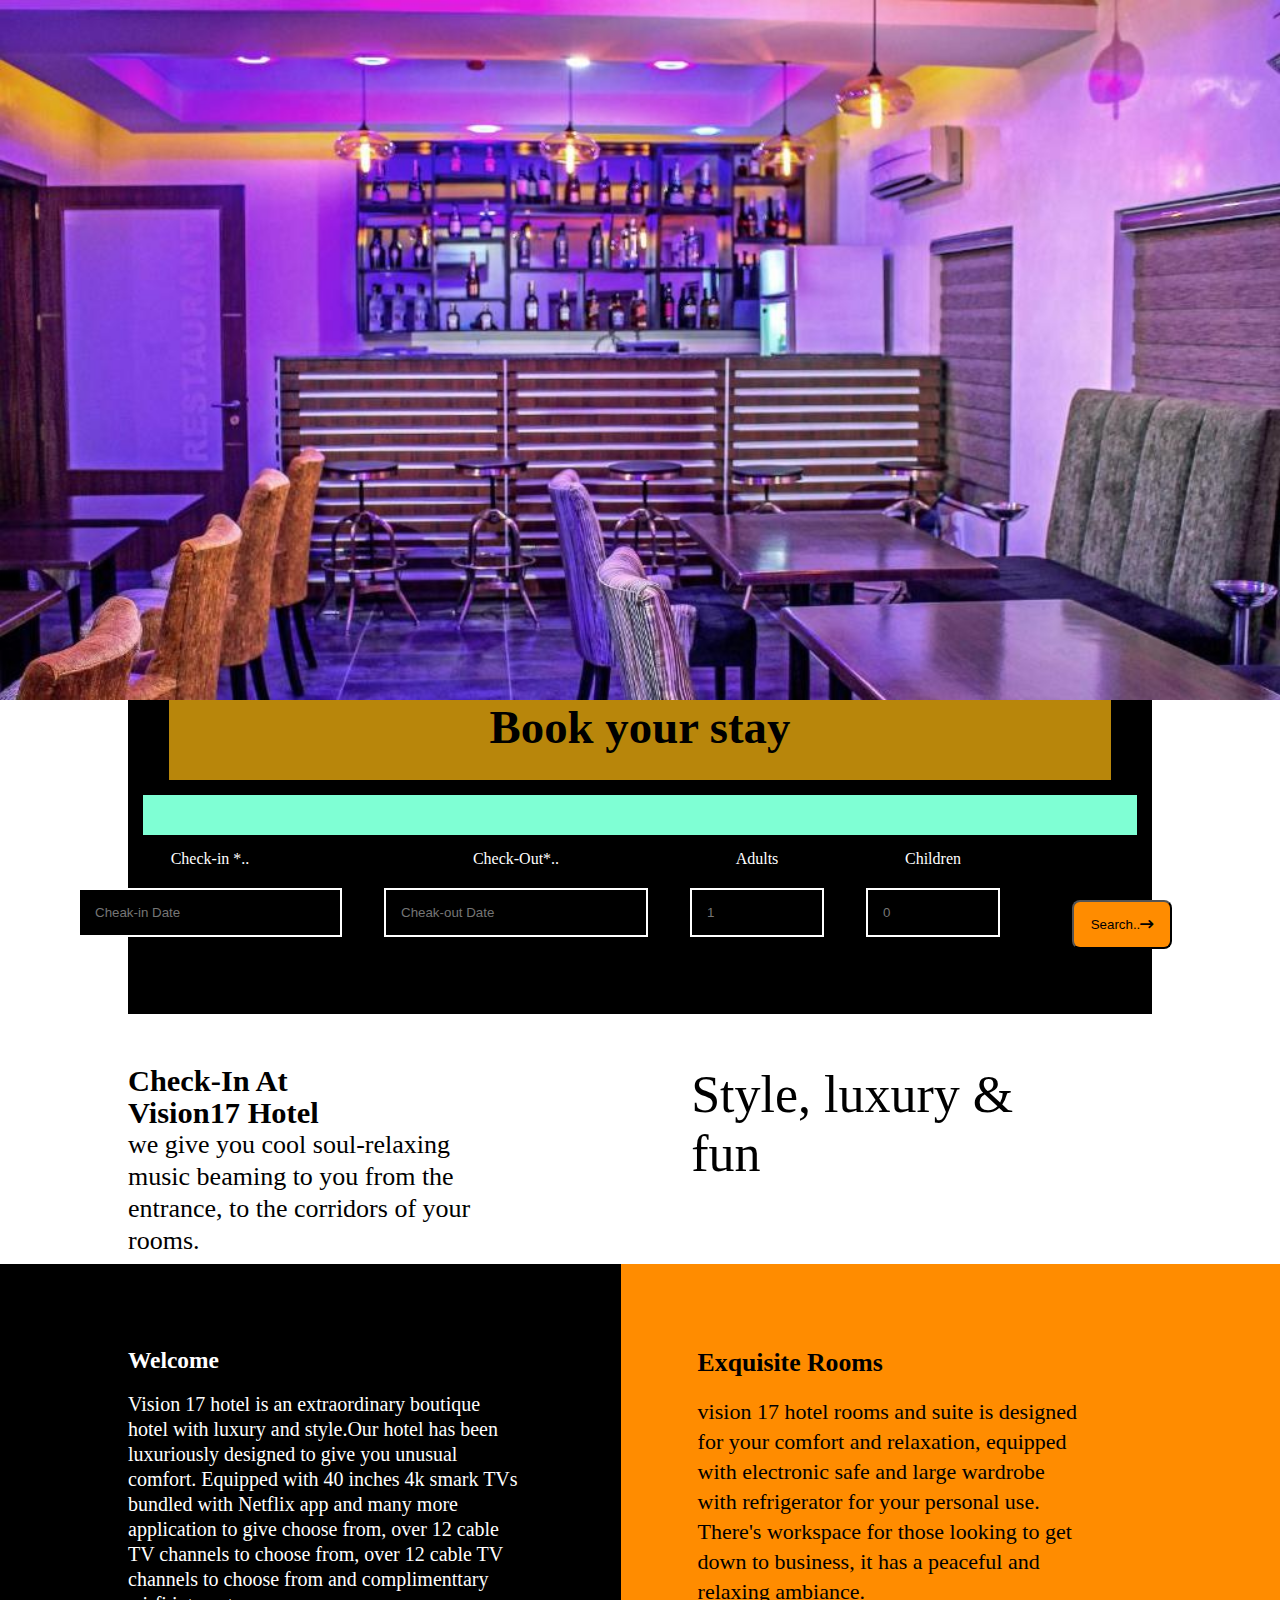
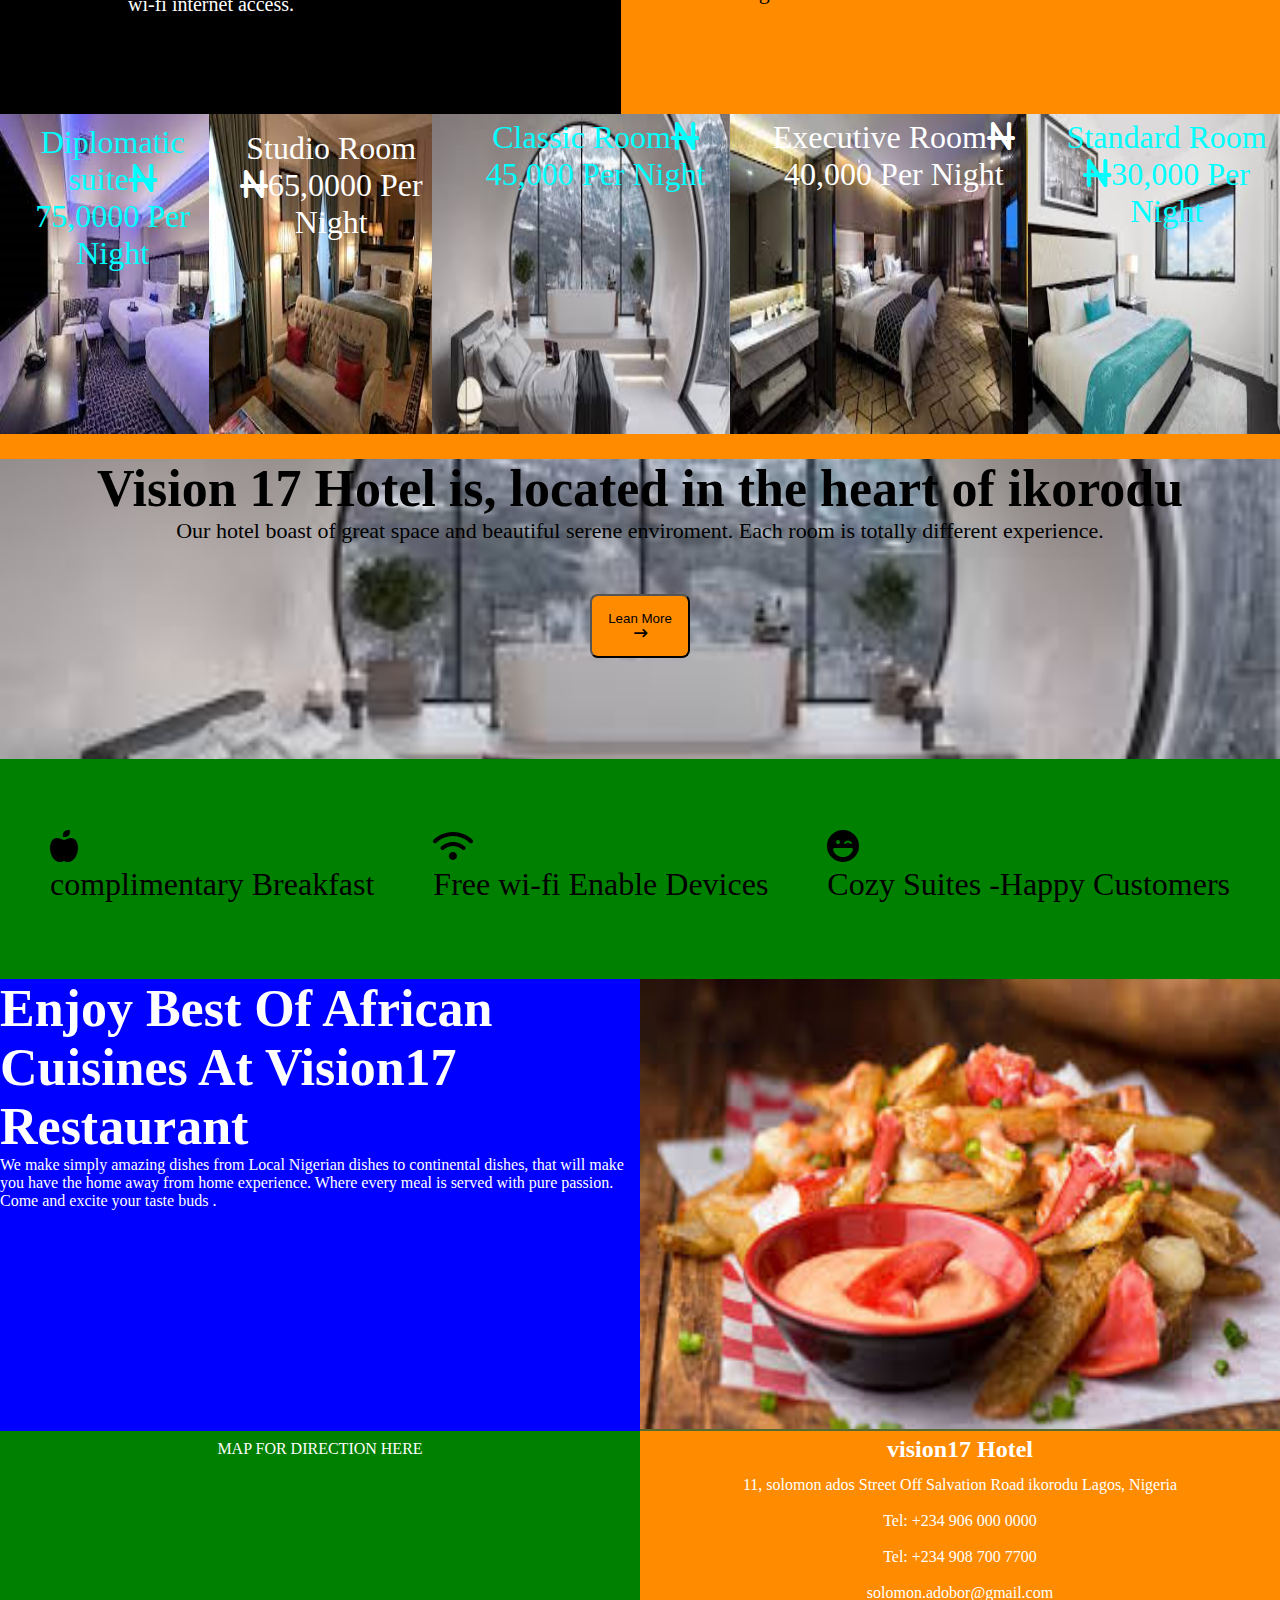
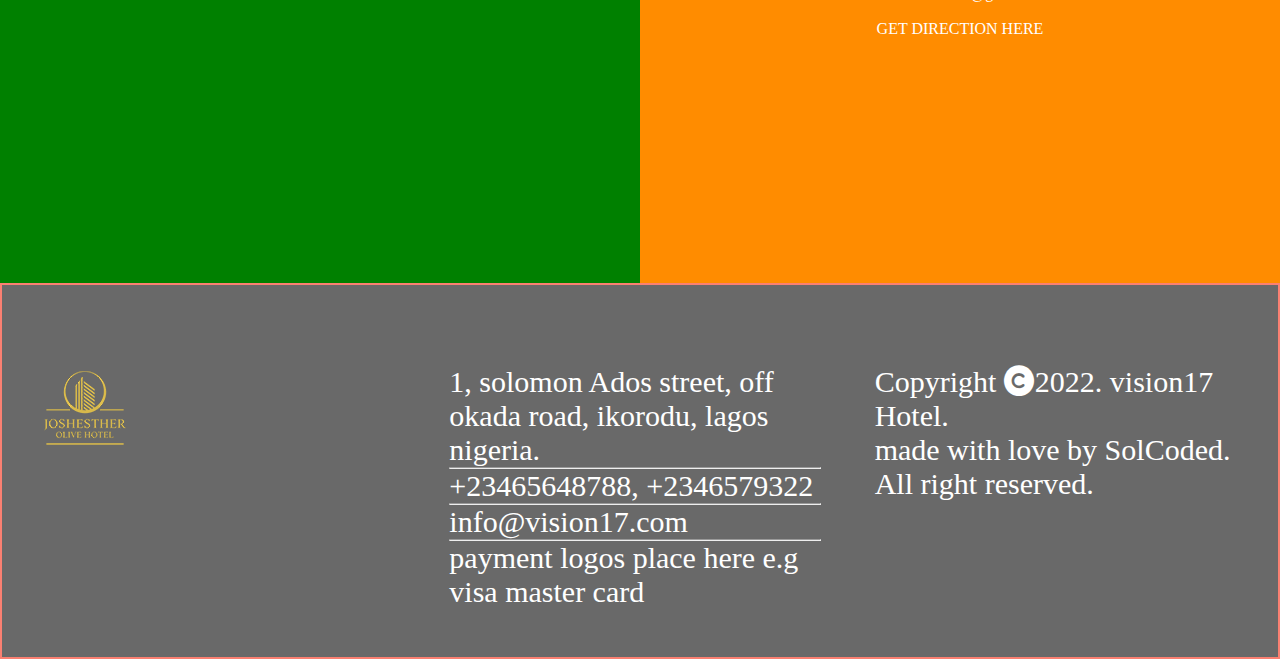
==== index.html @ 7626ee5d "folloup projext" ====
<!DOCTYPE html>
<html lang="en">

<head>
   <meta charset="UTF-8">
   <meta http-equiv="X-UA-Compatible" content="IE=edge">
   <meta name="viewport" content="width=device-width, initial-scale=1.0">
   <link rel="stylesheet" href="https://cdnjs.cloudflare.com/ajax/libs/font-awesome/6.0.0/css/all.min.css"
      integrity="sha512-9usAa10IRO0HhonpyAIVpjrylPvoDwiPUiKdWk5t3PyolY1cOd4DSE0Ga+ri4AuTroPR5aQvXU9xC6qOPnzFeg=="
      crossorigin="anonymous" referrerpolicy="no-referrer" />
   <link rel="stylesheet" href="hotel.css">
   <title>Vision17</title>
</head>

<body>
   <section>

      <div class="header-carosoul" style="top: 253px; visibility: visible;">


         <div class="header">
            <ul>
               <li><a href="#">HOME</a> </li>
               <li><a href="#">ACCOMODATION</a>
                  <ul class="ulbody">
                     <li><a href="#">Diplomatic Suite</a> </li>
                     <li> <a href="#">Executive Room</a> </li>
                     <li><a href="#">Standard Room</a></li>
                  </ul>
               </li>
               <li><a href="#"><img class="logo" src="./imaghub/logo1.png" alt="logo1"> </a></li>
               <li><a href="#">ABOUT</a> </li>
               <li><a href="#">CONTACT</a> </li>
            </ul>
         </div>
      </div>


      <div class="textheader1">
         <div class="textheader">
            <h3>Book your stay</h3>
         </div>
         <div class="divider"></div>



         <form>
            <div class="frmwk">


               <p>
                  <label for="checkin">Check-in
                     <abbr>*</abbr>..</label>
                  <br>
                  <input class="chk" type="datetime" name="checkin" placeholder="Cheak-in Date" value="" required>
               </p>
               <p>
                  <label for="checkin">Check-Out*..</label><br>
                  <input class="chk" type="datetime" name="checkout" placeholder="Cheak-out Date" value="" required>
               </p>

               <p class="personal">
                  <label for="Adult">Adults</label><br>
                  <input type="number" name="checkout" placeholder="1" value="">
               </p>
               <p class="personal">
                  <label for="Children">Children</label><br>
                  <input type="number" name="checkout" placeholder="0" value="">
               </p>

               <p class="btnp">
                  <button type="search">Search..<i class="fa fa-long-arrow-right" aria-hidden="true"></i></button>
               </p>
            </div>

         </form>

      </div>
      <!-- <div class="mbtn">

      </div> -->
      <div class="chkintext">
         <div class="textwrapper">
            <h3> Check-In At</h3>
            <h3>Vision17 Hotel</h3>
            <p>we give you cool soul-relaxing music
               beaming to you from the entrance,
               to the corridors of your rooms.
            </p>
         </div>
         <div class="textsty">
            Style, luxury & fun
         </div>
      </div>

      <div class="bodytext">
         <div class="bodytext1">
            <h3 class="txt"> Welcome</h3>

            <p>Vision 17 hotel is an extraordinary boutique hotel with luxury and style.Our hotel has been luxuriously
               designed to give you unusual comfort. Equipped with 40 inches 4k smark TVs bundled with Netflix app and
               many more application
               to give choose from, over 12 cable TV channels to choose from, over 12 cable TV channels to choose from
               and complimenttary wi-fi internet access.
            </p>
         </div>
         <div class="bodytext2">
            <h3 class="txt">Exquisite Rooms</h3>
            <p>vision 17 hotel rooms and suite is designed for your comfort and relaxation,
               equipped with electronic safe and large wardrobe with refrigerator for your personal use. There's
               workspace for those looking to get down to business, it has a peaceful and relaxing ambiance.
            </p>
         </div>
      </div>
      <div class="carosoul">
         <div class="flosimg"><img class="imgsss" src="./imaghub/RM5.png" alt="">
            <div class="mol">Diplomatic suite<i class="fa-solid fa-naira-sign"></i>75,0000 Per Night </div>
         </div>
         <div class="flosimg1"><img class="imgsss" src="./imaghub/RM6.jfif" alt="">
            <div class="mol1">Studio Room <i class="fa-solid fa-naira-sign"></i>65,0000 Per Night</div>
         </div>
         <div class="flosimg2"><img class="imgsss" src="./imaghub/RM8.jfif" alt="">
            <div class="mol2">Classic Room<i class="fa-solid fa-naira-sign"></i>45,000 Per Night </div>
         </div>
         <div class="flosimg3"><img class="imgsss" src="./imaghub/RM4.jfif" alt="">
            <div class="mol3">Executive Room<i class="fa-solid fa-naira-sign"></i>40,000 Per Night </div>
         </div>
         <div class="flosimg4"><img class="imgsss" src="./imaghub/RM7.jfif" alt="">
            <div class="mol4">Standard Room<i class="fa-solid fa-naira-sign"></i>30,000 Per Night </div>
         </div>

      </div>
      <div class="spacediv"></div>
      <div class="flows">
         <h1>Vision 17 Hotel is, located in the heart of ikorodu</h1>
         <p id="hd">Our hotel boast of great space and beautiful serene enviroment. Each
            room is totally different experience.
         </p>
         <button href=""> Lean More <i class="fa fa-long-arrow-right" aria-hidden="true"></i></button>
      </div>
      <div class="freeworld">
         <div>
            <span><i class="fa-solid fa-apple-whole"></i>
               <p>complimentary Breakfast</p>
            </span>

            <span><i class="fa fa-wifi" aria-hidden="true"></i>

               <p> Free wi-fi Enable Devices</p>
            </span>

            <span><i class="fa-solid fa-face-laugh-wink"></i>
               <p>Cozy Suites -Happy Customers</p>
            </span>
         </div>
      </div>
      <div class="info">
         <div class="info1">
            <h1>Enjoy Best Of African Cuisines At Vision17 Restaurant</h1>
            <p>We make simply amazing dishes from Local Nigerian dishes to continental dishes, that will make you have
               the home away from home experience. Where every
               meal is served with pure passion. Come and excite your taste buds .</p>
         </div>

         <div class="info2">
            <img src="./imaghub/food9.jfif" alt="">
         </div>
      </div>
<div class="infos">
         <div class="info1">
            <p>MAP FOR DIRECTION HERE</p>
         </div>
         <div class="info1x">
            <h2>vision17 Hotel</h2>
            <p>11, solomon ados Street
               Off Salvation Road
               ikorodu
               Lagos, Nigeria</p>
            <p>Tel: +234 906 000 0000 </p>
            <p>Tel: +234 908 700 7700</p>
            <p>solomon.adobor@gmail.com</p>
            <p><a href="">GET DIRECTION HERE</a></p>
          </div>

      </div>
   </section>
   <div class="footer">
      <div>
         <img src="./imaghub/logo1.png" alt="">
      </div>
      <div>
         <p>1, solomon Ados street, off okada road, ikorodu,
            lagos nigeria.
         </p>
         <hr>
         <p>+23465648788, +2346579322</p>
         <hr>
         <p>info@vision17.com</p>
         <hr>
         <p>payment logos place here e.g visa master card</p>
      </div>
      <div>
         Copyright <i class="fa fa-copyright"></i>2022. vision17 Hotel.
         <p>made with love by SolCoded.

         </p>
         <p>All right reserved.</p>
      </div>
   </div>

</body>

</html>
---- hotel.css ----
*{
   padding: 0;
   margin: 0;
}
.header-carosoul{
   background-size: cover;
   background-repeat:no-repeat;
   background-image:url("./imaghub/bars.jpg");
   width: 100%;
   height: 700px;
   opacity:100% ;

}
header{
   flex: right;
   
}
li{
   list-style:none;   
}
ul{
   justify-content: center;
   justify-items: center;
   gap: 100px;
   height: 80px;
   width: 100%;
   display: flex;
   flex: right;
  color: chartreuse;
   opacity: 0;
   transform:translateZ(0px);
   transform:translateY(40px);
}
ul:hover{
opacity:2;
}
.logo{
   width: 50%;
   height: 120px;
   background-color: brown;
}
.ulbody a{
   justify-content: space-between;
   color:aqua;
   font-size:large;
}
li ul{
   display: block;
}
a{
 text-decoration: none;
 color: white;
 font-family: -apple-system, BlinkMacSystemFont, 'Segoe UI', Roboto, Oxygen;
}
.textheader{
   background-color: darkgoldenrod;
   font-size: 40px;
   /* line-height: 50px; */
   text-align: center;
   font-family: 'playfair display', serif;
   font-weight: 400;
   width: 92%;
   margin: auto;
   height: 80px;
}
.textheader1{
   text-align: center;
   width: 80%;
   background-color: black;
   margin: auto;
}
.divider{
   height: 40px; 
     background-color: aquamarine;
     margin: 15px;
}
label{
   color: white;
}
/* .mbtn{
   background-color: black;
} */
.btnp{
margin: 50px; 
 text-align:center; 
}
.frmwk{
 display: grid;
 grid-template-columns: 1fr 1fr 1fr 1fr 1fr;
 gap: 2px;
 display: flex;
 justify-content: center;
 
}
input{
   width: 100px;
   padding: 15px;
   border: 2px solid white;
   background-color: black;
   margin: 20px;
   /* gap:19px; */ 
}
p .chk{
   width: 230px;
   padding: 15px;
   border: 2px solid white;
   background-color: black;    
}
button{
   width: 100px;
   padding: 15px;
   border-radius: 8px;  
   background-color: darkorange;
   /* margin-top: 35px 5px; */
   }
/* .btnp{
   padding: 0 10px;
} */
form{
   background-color: black;
   padding-bottom: 15px;
}
.chkintext{
   display: grid;
   grid-template-columns: 1fr 1fr;
   display: flex;
   margin:auto;
   width: 80%;
   justify-content: center;
   height: 250px;
   font-size: 23px;
   color:darksgray;
   background-color: white; 
}
.textwrapper{
   word-wrap: break-word;
   line-height: 32px;
   justify-content: space-between;
  display: block;
  width:50% ;
  padding-top: 5%;
      padding-right: 19%;
      padding-left:0px;
      padding-bottom:  50px;
      font-size: 26px;
   }
   .textsty{
      word-wrap: break-word;
      padding-top: 5%;
      padding-left: 1%;
      padding-right:10%;
      padding-bottom:  50px;      
     display:block;
     width:50%;
     font-size: 52px;
      }
      .bodytext{
         display: grid;
         grid-template-columns: 1fr 1fr;
         display: flex;
         margin:auto;
         width: 100%;
         justify-content: center;
         height: 450px;
         font-size: 23px;
         color: white;
         /* padding-bottom:  1px;  */
      }
      .bodytext1{
         word-wrap: break-word;
         line-height: 25px;
         /* justify-content: space-between; */
        display: block;
        width:50% ;
        padding-top: 5%;
            padding-right: 8%;
            padding-left:10%;
            padding-bottom:  50px;                 
        font-size: 20px;
        background-color: black;
        /* height: 100px; */
         }
         .bodytext2{
            word-wrap: break-word;
            line-height: 30px;
            /* justify-content: space-between; */
           display: block;
           width:50% ;
           padding-top: 5%;
               padding-right: 15%;
               padding-left:6%;
               padding-bottom:  50px;
               font-size: 22px;            
           background-color: darkorange;
           color:black;
            }
            .bodytext1 .txt{
               padding-top: 5%;
               padding-bottom:5%;              
            }
            .bodytext2 .txt{
               padding-top: 5%;
               padding-bottom: 5%;              
            }
            .flows{
               background-image:url("./imaghub/RM8.jfif");
               background-repeat: no-repeat;
               width: 100%;
               background-size: cover;
               height: 300px;
               /* opacity: 0.7; */
               background-position: center;
               text-align: center;
               /* justify-content: center; */               
            }
            h1{
               font-size: 52px;
            }
            #hd{
               font-size: 22px;
               padding-bottom: 50px;
            }
 .carosoul{
   display: grid;
   grid-template-columns: 1fr 1fr 1fr 1fr;
   display: flex;
    margin:auto; 
   /* gap: 0.5px; */
   background-color:red;
   width: 100%;
   height: 320px;
   }
 .flosimg{
    width: auto;
    color: aqua;
    position: relative;
    text-align: center;
 }
 .mol{
    position:absolute;
    bottom: 0;
    top: 3%;
    left: 8%;
   font-size: 32px;
   
 }
 .flosimg1{
    text-align: center;
    width: auto;
    color: white;
    position: relative;
    text-align: center;
    
 } 
 .mol1{
    position:absolute;
    bottom: 0;
    top: 5%;
    left: 10%;
   font-size: 32px;
 }
 .flosimg2{
   text-align: center;
   width: auto;
   color: aqua;
   position: relative;
   text-align: center;
   height: 100px;
   
} 
.mol2{
   position:absolute;
   bottom: 0;
   top: 5%;
   left: 10%;
  font-size: 32px;
}
.flosimg3{
   text-align: center;
   width: auto;
   color: white;
   position: relative;
   text-align: center;
   height: 100px;
   
} 
.mol3{
   position:absolute;
   bottom: 0;
   top: 5%;
   left: 10%;
  font-size: 32px;
}
.flosimg4{
   text-align: center;
   width: auto;
   color: aqua;
   position: relative;
   text-align: center;
   height: 100px;
   
} 
.mol4{
   position:absolute;
   bottom: 0;
   top: 5%;
   left: 10%;
  font-size: 32px;
}
.imgsss{
   width:100% ;
   height: 320px;
}
.spacediv{
   background-color: darkorange;
   height: 25px;
}
.freeworld div{
   display: grid;
   grid-template-columns: 1fr 1fr 1fr;
 display:flex; 
  font-size: 32px;
   justify-content: center;
   justify-content: space-between;
 
  height: 150px;
   /* padding: 20px; */
}
.freeworld{
   width:auto;
padding:70px 50px;
background-color: green;
height: 80px;
justify-content: center;
}
.info div{
   background-color:darkolivegreen;
   color: white;
  width:100%;
  justify-content: center;
  height: 450px;
  padding-bottom: 2px;
  }
.info img{
   width: 100%;
   height: 450px;
}
.info .info1{
   width: 100%;
   height: 450px;
   background-color: blue;
}
.info{
display:grid;
   grid-template-columns: 1fr 1fr ;
display: flex;
 justify-content: space-between;
   justify-content: center;
 

}
.infos div{
   background-color:darkorange;
   color: white;
  width:100%;
  justify-content: center;
  height: 450px;
  padding-bottom: 2px; 
  line-height: 36px;
  
}
.infos .info1{
   width: 100%;
   height: 450px;
   background-color: green;
}
.infos{
display:grid;
   grid-template-columns: 1fr 1fr ;
display: flex;
 justify-content: space-between;
   justify-content: center;
  
   width: 100%;
   text-align: center;
  
}
.footer div{
 
   color: white;
  width:100%;
  justify-content: center;
  background-color:dimgrey;
  height: 270px;
  padding: 80px 32px 22px 22px;
  font-size: 30px;
}
.footer {
   display:grid;
   grid-template-columns: 1fr 1fr 1fr;
   display: flex;
   justify-content: space-between;
   justify-content: center;
   width:auto;
   
   border: 2px solid salmon;
}
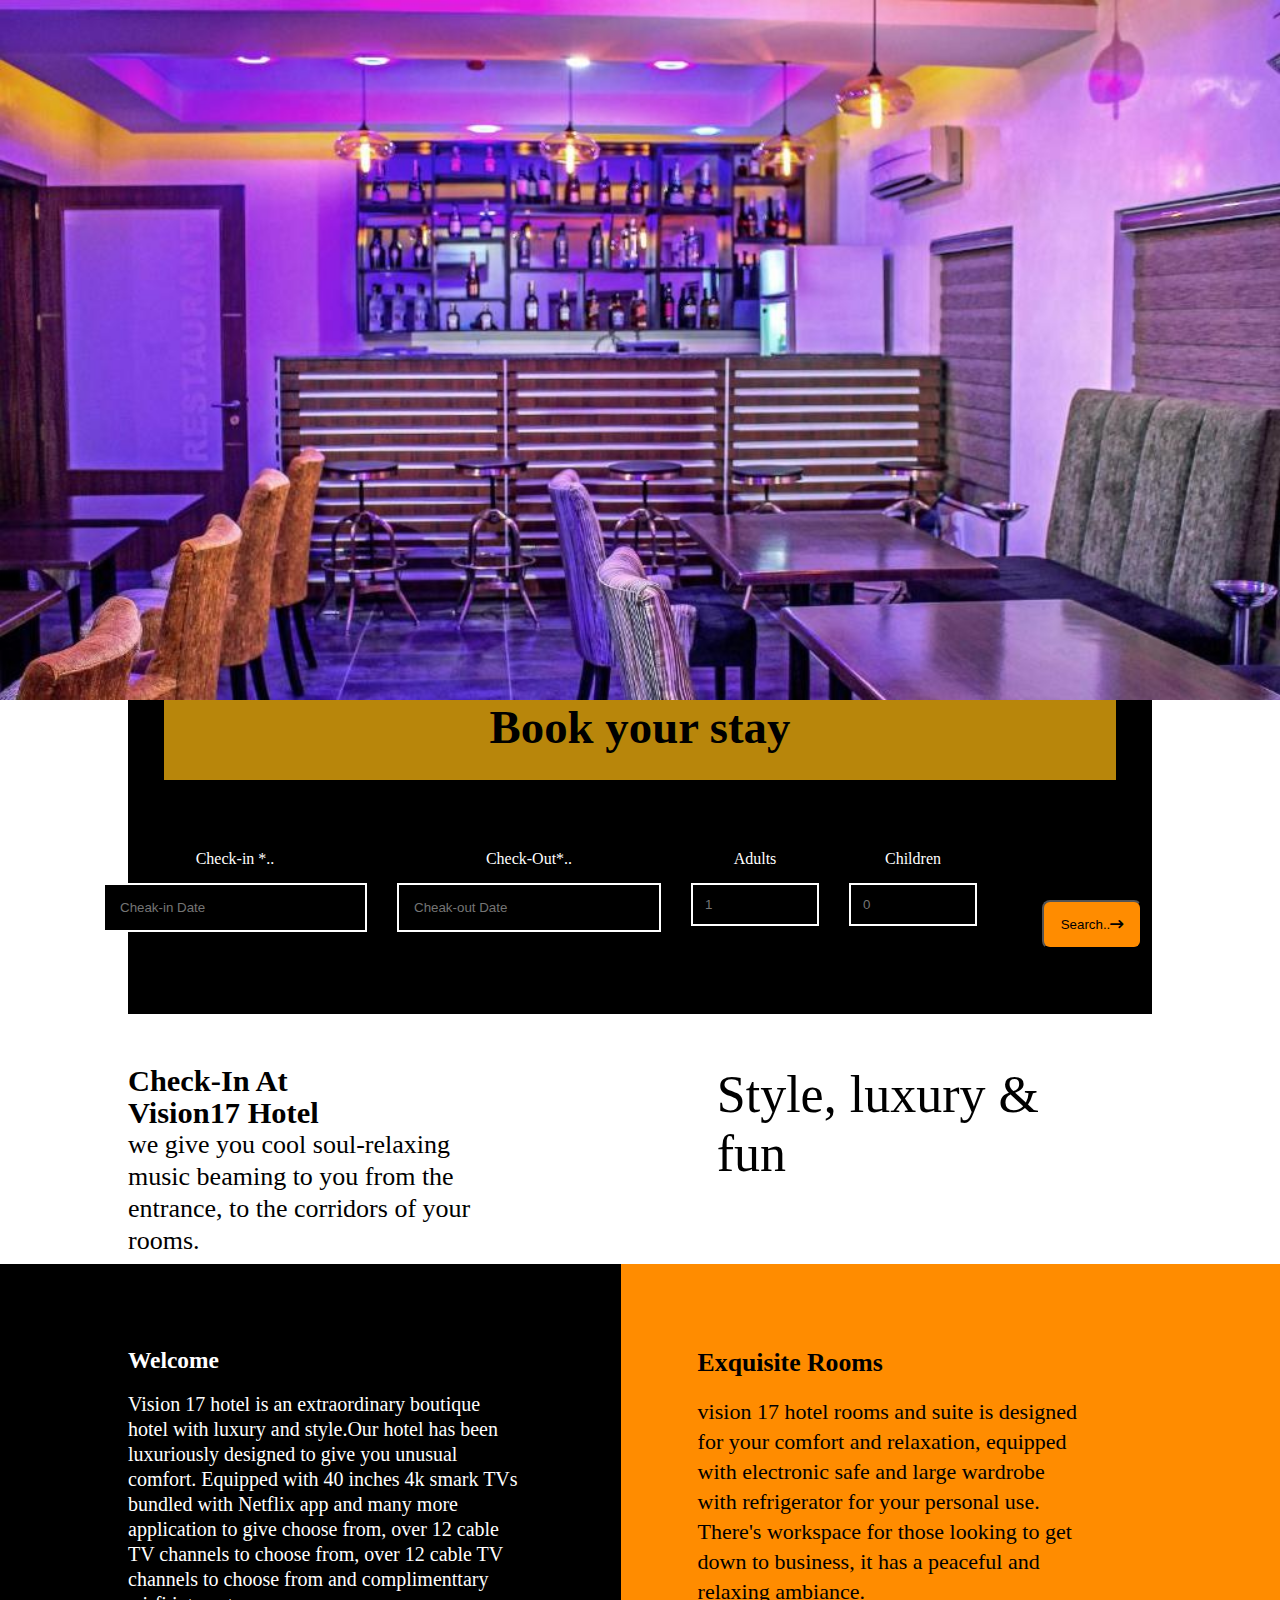
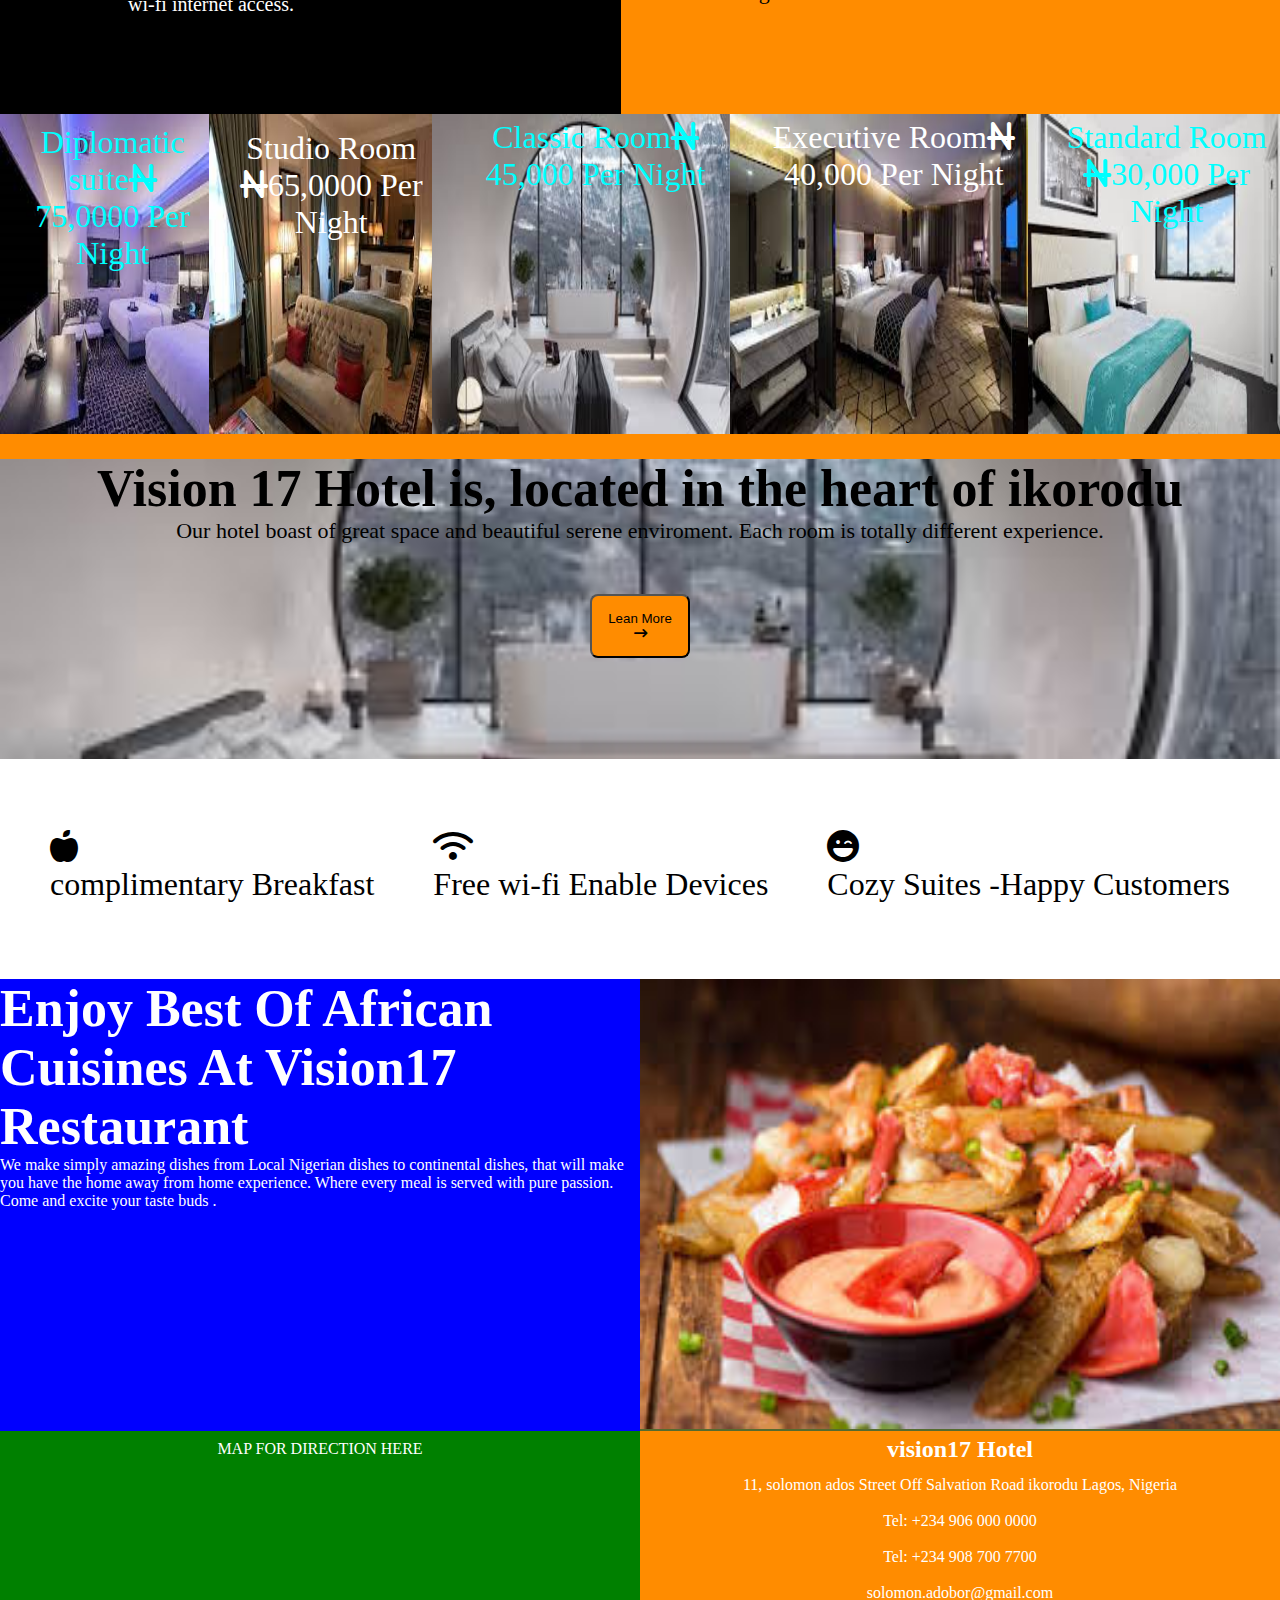
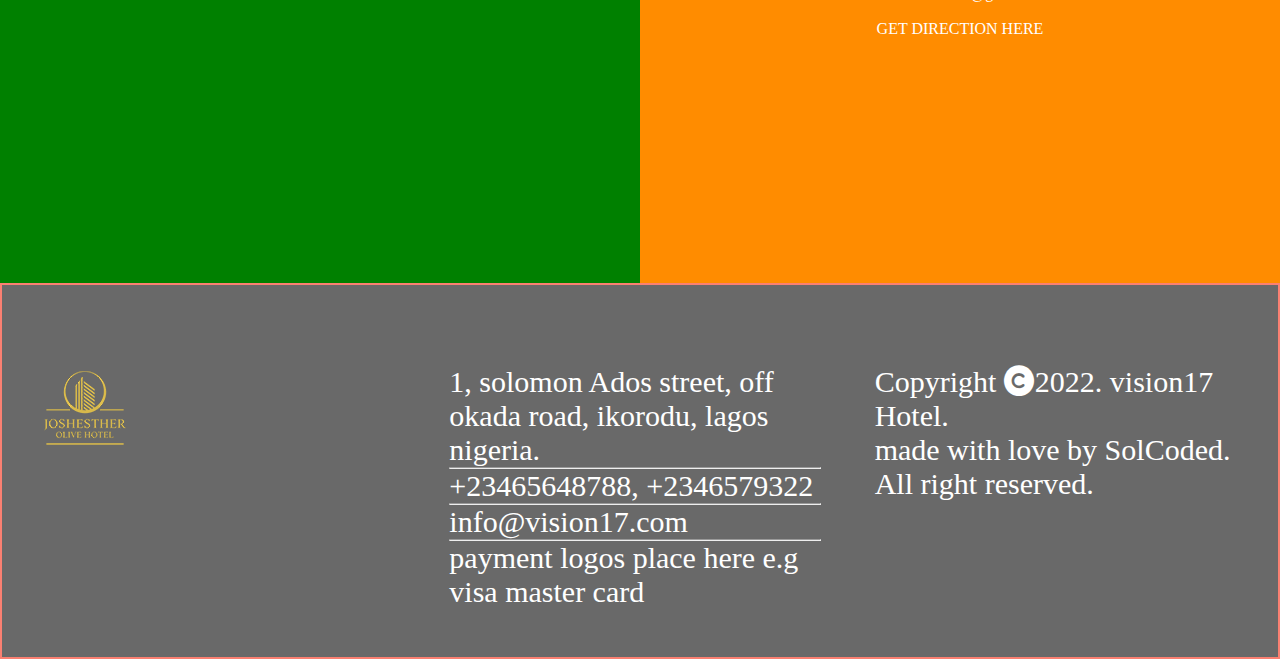
==== commit 3c253d25: ""over flow input adjustment"" ====
--- a/index.html
+++ b/index.html
@@ -35,50 +35,47 @@
          </div>
       </div>
 
-
-      <div class="textheader1">
-         <div class="textheader">
-            <h3>Book your stay</h3>
-         </div>
-         <div class="divider"></div>
-
-
-
-         <form>
-            <div class="frmwk">
-
-
-               <p>
-                  <label for="checkin">Check-in
-                     <abbr>*</abbr>..</label>
-                  <br>
-                  <input class="chk" type="datetime" name="checkin" placeholder="Cheak-in Date" value="" required>
-               </p>
-               <p>
-                  <label for="checkin">Check-Out*..</label><br>
-                  <input class="chk" type="datetime" name="checkout" placeholder="Cheak-out Date" value="" required>
-               </p>
-
-               <p class="personal">
-                  <label for="Adult">Adults</label><br>
-                  <input type="number" name="checkout" placeholder="1" value="">
-               </p>
-               <p class="personal">
-                  <label for="Children">Children</label><br>
-                  <input type="number" name="checkout" placeholder="0" value="">
-               </p>
-
-               <p class="btnp">
-                  <button type="search">Search..<i class="fa fa-long-arrow-right" aria-hidden="true"></i></button>
-               </p>
+      <!-- <div class="textmainb"> -->
+         <div class="textheader1">
+            <div class="textheader">
+               <h3>Book your stay</h3>
             </div>
-
-         </form>
-
-      </div>
-      <!-- <div class="mbtn">
-
-      </div> -->
+            <div class="divider"></div>
+            <form>
+               <div class="frmwk">
+
+
+                  <p>
+                     <label for="checkin">Check-in
+                        <abbr>*</abbr>..</label>
+                     <br>
+                     <input class="chk" type="datetime" name="checkin" placeholder="Cheak-in Date" value="" required>
+                  </p>
+                  <p>
+                     <label for="checkin">Check-Out*..</label><br>
+                     <input class="chk" type="datetime" name="checkout" placeholder="Cheak-out Date" value="" required>
+                  </p>
+
+                  <p class="personal">
+                     <label for="Adult">Adults</label><br>
+                     <input type="number" name="checkout" placeholder="1" value="">
+                  </p>
+                  <p class="personal">
+                     <label for="Children">Children</label><br>
+                     <input type="number" name="checkout" placeholder="0" value="">
+                  </p>
+
+                  <p class="btnp">
+                     <button type="search">Search..<i class="fa fa-long-arrow-right" aria-hidden="true"></i></button>
+                  </p>
+               </div>
+
+            </form>
+
+         </div>
+
+      <!-- </div> -->
+
       <div class="chkintext">
          <div class="textwrapper">
             <h3> Check-In At</h3>
@@ -166,7 +163,7 @@
             <img src="./imaghub/food9.jfif" alt="">
          </div>
       </div>
-<div class="infos">
+      <div class="infos">
          <div class="info1">
             <p>MAP FOR DIRECTION HERE</p>
          </div>
@@ -180,7 +177,7 @@
             <p>Tel: +234 908 700 7700</p>
             <p>solomon.adobor@gmail.com</p>
             <p><a href="">GET DIRECTION HERE</a></p>
-          </div>
+         </div>
 
       </div>
    </section>
--- a/hotel.css
+++ b/hotel.css
@@ -59,7 +59,7 @@
    text-align: center;
    font-family: 'playfair display', serif;
    font-weight: 400;
-   width: 92%;
+   width: 93%;
    margin: auto;
    height: 80px;
 }
@@ -71,33 +71,36 @@
 }
 .divider{
    height: 40px; 
-     background-color: aquamarine;
+     /* background-color: aquamarine; */
      margin: 15px;
 }
 label{
    color: white;
 }
-/* .mbtn{
-   background-color: black;
+/* .textmainb{
+   background-color: aqua;
+   width: 100%;
 } */
 .btnp{
 margin: 50px; 
  text-align:center; 
+
 }
 .frmwk{
  display: grid;
  grid-template-columns: 1fr 1fr 1fr 1fr 1fr;
- gap: 2px;
+ /* gap: 2px; */
  display: flex;
  justify-content: center;
+ background-color: black;
  
 }
 input{
    width: 100px;
-   padding: 15px;
+   padding: 12px ;
    border: 2px solid white;
    background-color: black;
-   margin: 20px;
+   margin: 15px;
    /* gap:19px; */ 
 }
 p .chk{
@@ -119,6 +122,7 @@
 form{
    background-color: black;
    padding-bottom: 15px;
+   width: 100%;
 }
 .chkintext{
    display: grid;
@@ -129,7 +133,7 @@
    justify-content: center;
    height: 250px;
    font-size: 23px;
-   color:darksgray;
+   color:black;
    background-color: white; 
 }
 .textwrapper{
@@ -148,11 +152,12 @@
       word-wrap: break-word;
       padding-top: 5%;
       padding-left: 1%;
-      padding-right:10%;
+      padding-right:5%;
       padding-bottom:  50px;      
      display:block;
      width:50%;
      font-size: 52px;
+    
       }
       .bodytext{
          display: grid;
@@ -225,9 +230,7 @@
    grid-template-columns: 1fr 1fr 1fr 1fr;
    display: flex;
     margin:auto; 
-   /* gap: 0.5px; */
-   background-color:red;
-   width: 100%;
+    width: 100%;
    height: 320px;
    }
  .flosimg{
@@ -329,7 +332,7 @@
 .freeworld{
    width:auto;
 padding:70px 50px;
-background-color: green;
+/* background-color: green; */
 height: 80px;
 justify-content: center;
 }
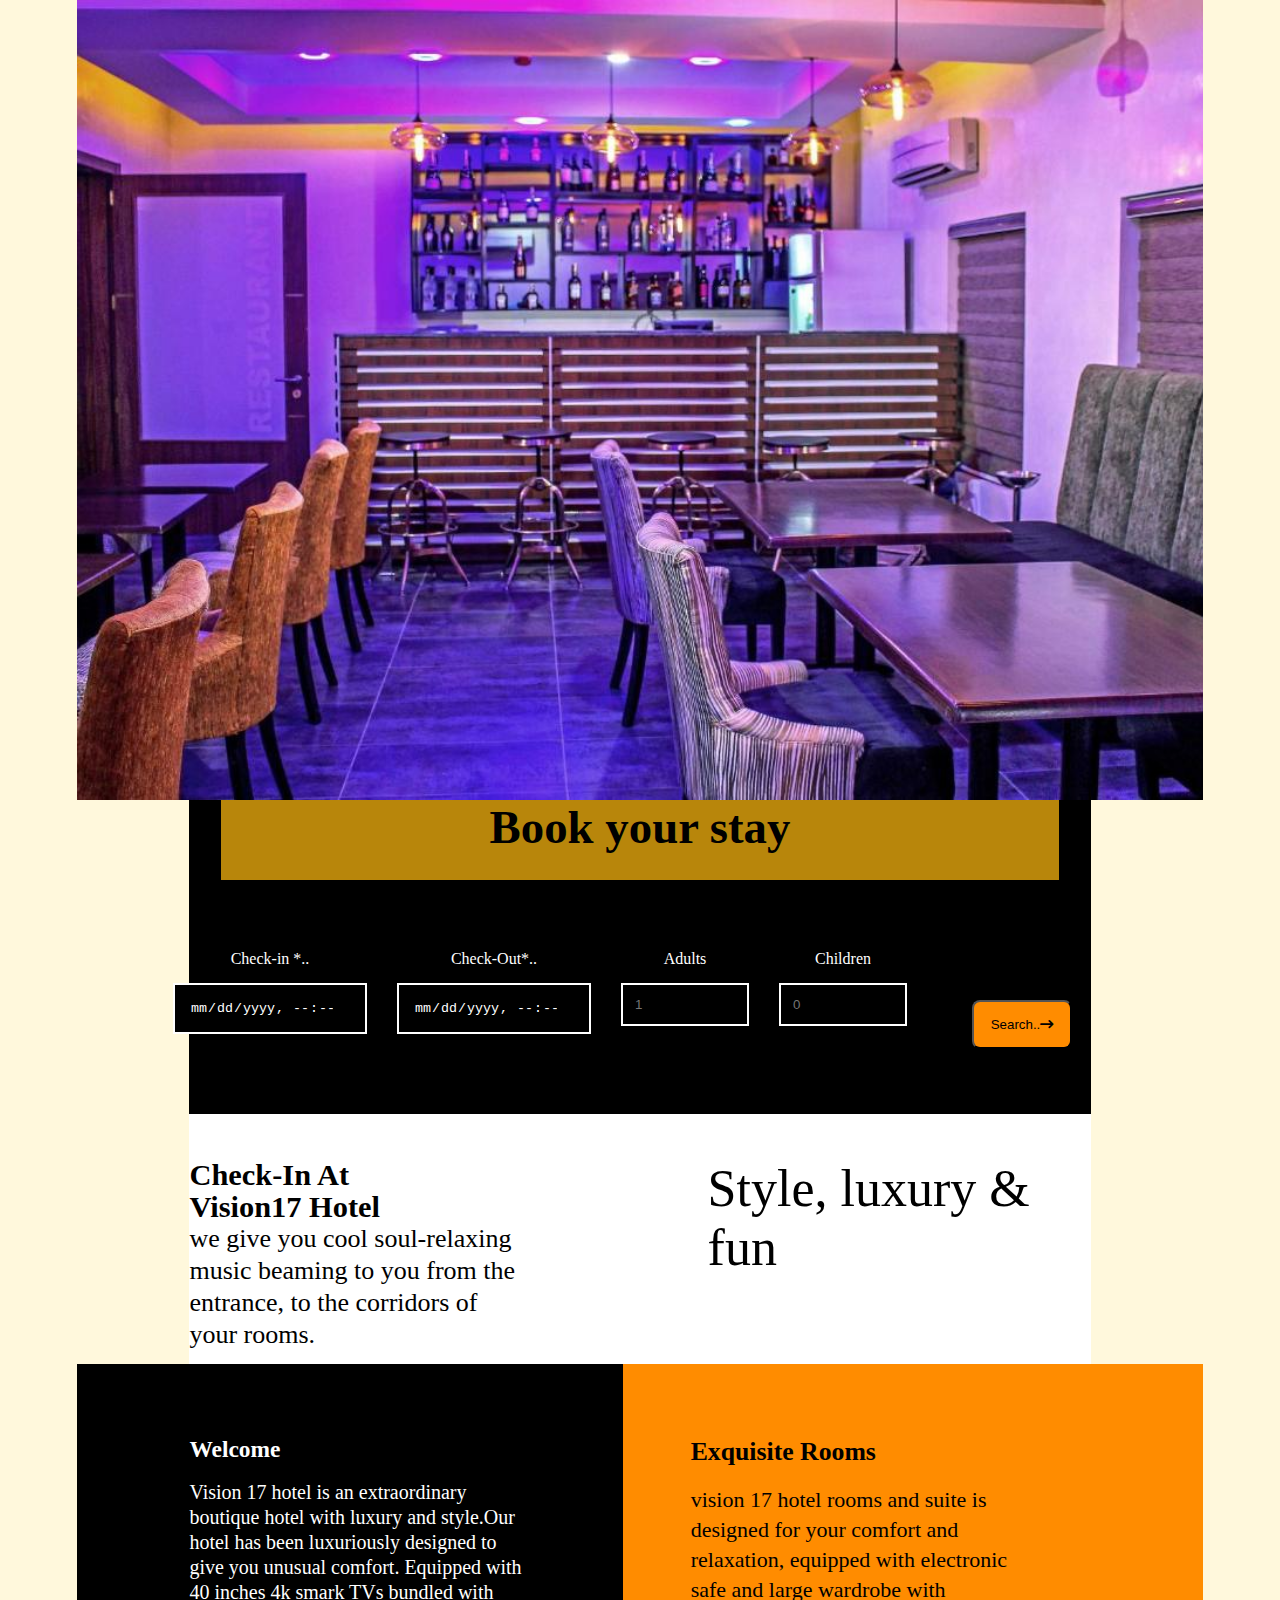
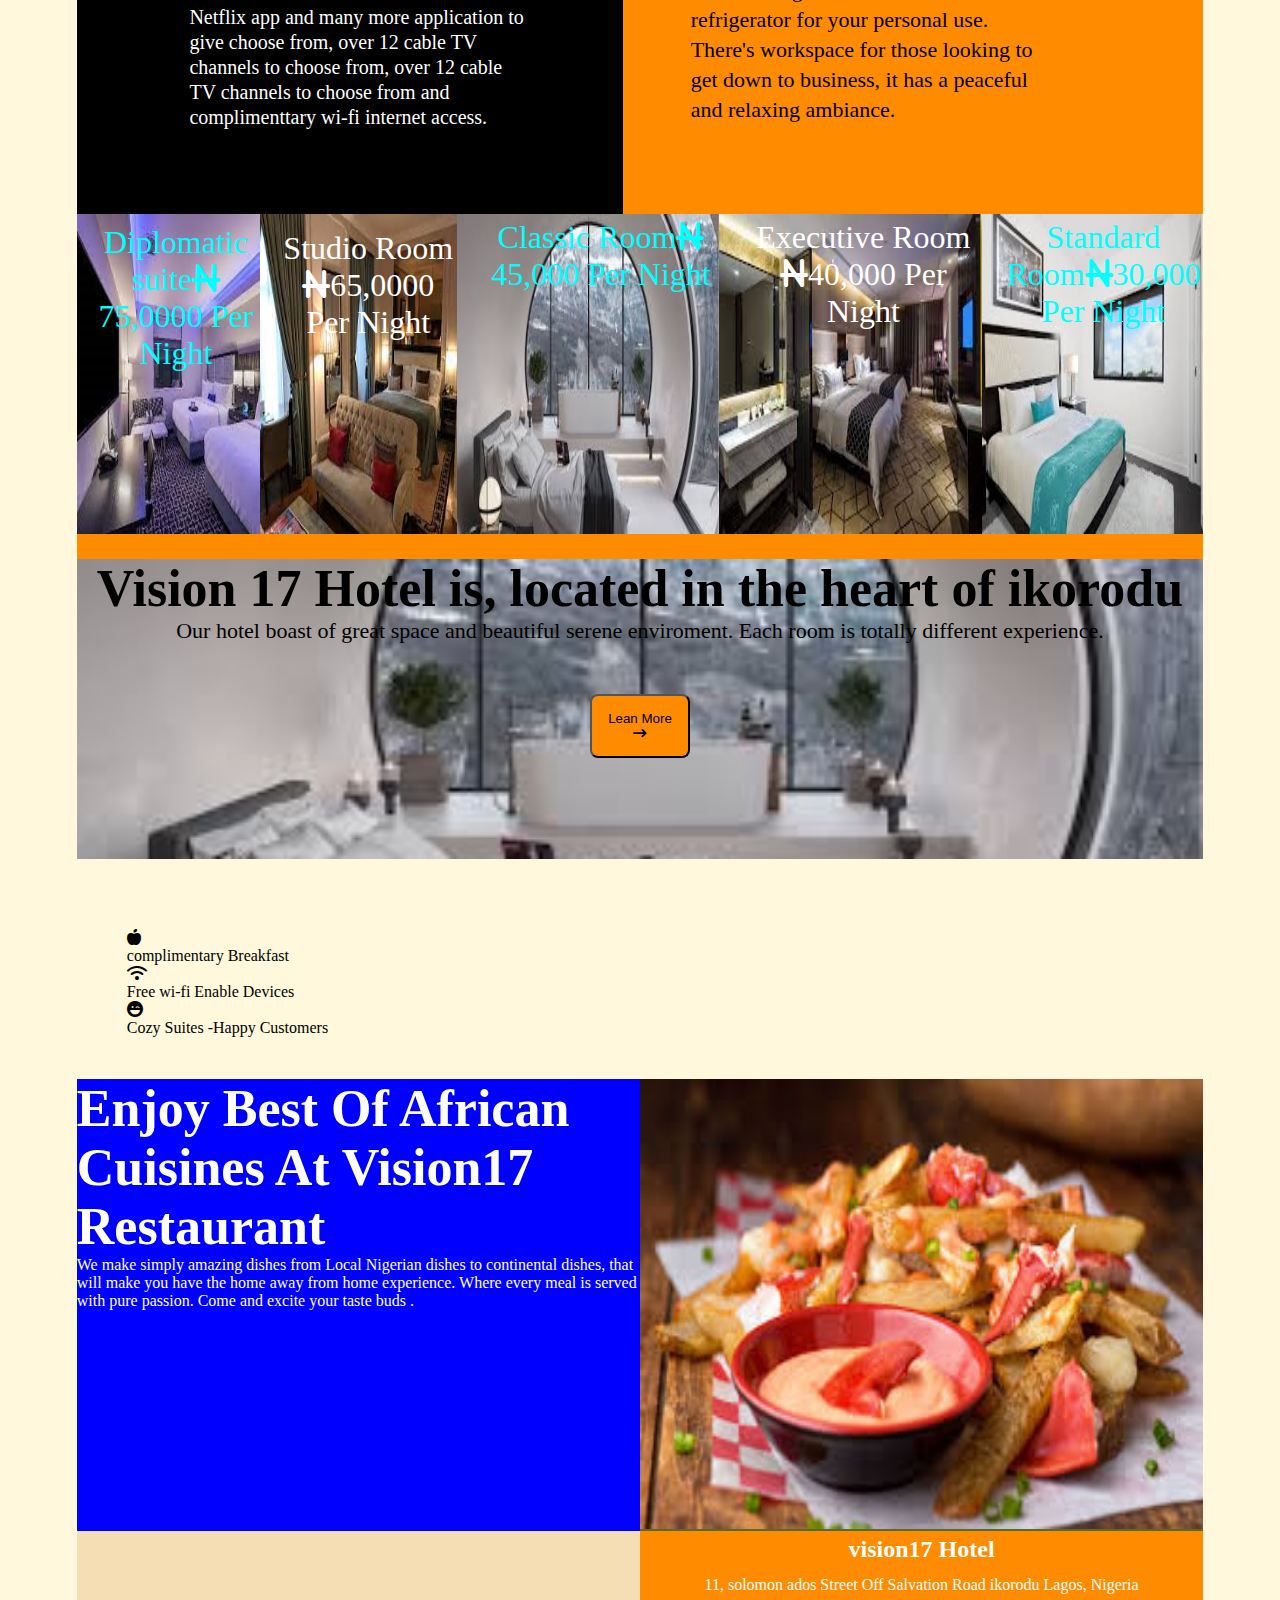
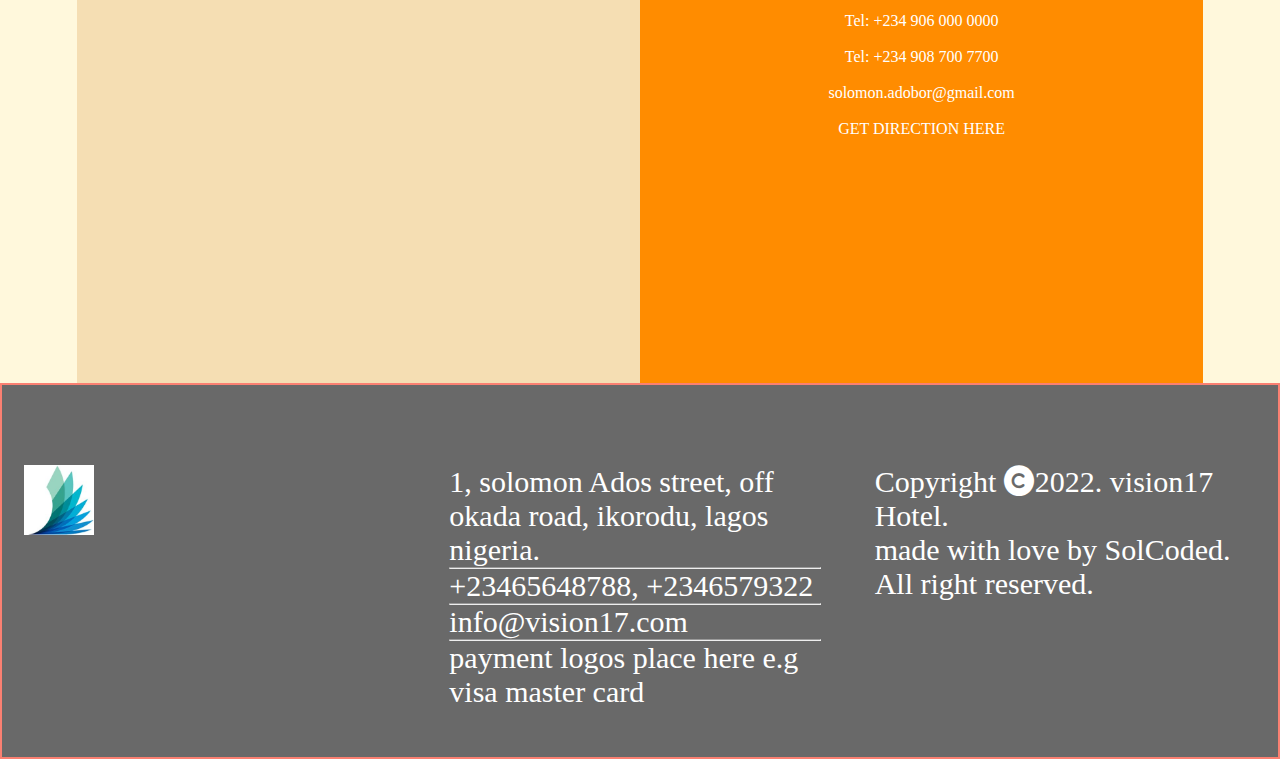
==== commit 3dc7bb73: "making changes to logos and media querry adding" ====
--- a/index.html
+++ b/index.html
@@ -9,13 +9,14 @@
       integrity="sha512-9usAa10IRO0HhonpyAIVpjrylPvoDwiPUiKdWk5t3PyolY1cOd4DSE0Ga+ri4AuTroPR5aQvXU9xC6qOPnzFeg=="
       crossorigin="anonymous" referrerpolicy="no-referrer" />
    <link rel="stylesheet" href="hotel.css">
+   <link rel="stylesheet" href="hotelmedia.css">
    <title>Vision17</title>
 </head>
 
 <body>
    <section>
 
-      <div class="header-carosoul" style="top: 253px; visibility: visible;">
+      <div class="header-carosoul">
 
 
          <div class="header">
@@ -28,7 +29,7 @@
                      <li><a href="#">Standard Room</a></li>
                   </ul>
                </li>
-               <li><a href="#"><img class="logo" src="./imaghub/logo1.png" alt="logo1"> </a></li>
+               <li><a href="#"><img class="logo" src="./imaghub/LOGO.JPG" alt="logo1"> </a></li>
                <li><a href="#">ABOUT</a> </li>
                <li><a href="#">CONTACT</a> </li>
             </ul>
@@ -36,43 +37,44 @@
       </div>
 
       <!-- <div class="textmainb"> -->
-         <div class="textheader1">
-            <div class="textheader">
-               <h3>Book your stay</h3>
+      <div class="textheader1">
+         <div class="textheader">
+            <h3 class="lik">Book your stay </h3>
+         </div>
+         <div class="divider"></div>
+         <form>
+
+            <div class="frmwk">
+
+               <p>
+                  <label for="checkin">Check-in
+                     <abbr>*</abbr>..</label>
+                  <br>
+                  <input class="chk" type="datetime-local" name="checkin" placeholder="Cheak-in Date" value="" required>
+               </p>
+               <p>
+                  <label for="checkin">Check-Out*..</label><br>
+                  <input class="chk" type="datetime-local" name="checkout" placeholder="Cheak-out Date" value=""
+                     required>
+               </p>
+
+               <p class="personal">
+                  <label for="Adult">Adults</label><br>
+                  <input type="number" name="checkout" placeholder="1" value="">
+               </p>
+               <p class="personal">
+                  <label for="Children">Children</label><br>
+                  <input type="number" name="checkout" placeholder="0" value="">
+               </p>
+
+               <p class="btnp">
+                  <button type="search">Search..<i class="fa fa-long-arrow-right" aria-hidden="true"></i></button>
+               </p>
             </div>
-            <div class="divider"></div>
-            <form>
-               <div class="frmwk">
-
-
-                  <p>
-                     <label for="checkin">Check-in
-                        <abbr>*</abbr>..</label>
-                     <br>
-                     <input class="chk" type="datetime" name="checkin" placeholder="Cheak-in Date" value="" required>
-                  </p>
-                  <p>
-                     <label for="checkin">Check-Out*..</label><br>
-                     <input class="chk" type="datetime" name="checkout" placeholder="Cheak-out Date" value="" required>
-                  </p>
-
-                  <p class="personal">
-                     <label for="Adult">Adults</label><br>
-                     <input type="number" name="checkout" placeholder="1" value="">
-                  </p>
-                  <p class="personal">
-                     <label for="Children">Children</label><br>
-                     <input type="number" name="checkout" placeholder="0" value="">
-                  </p>
-
-                  <p class="btnp">
-                     <button type="search">Search..<i class="fa fa-long-arrow-right" aria-hidden="true"></i></button>
-                  </p>
-               </div>
-
-            </form>
-
-         </div>
+         
+         </form>
+
+      </div>
 
       <!-- </div> -->
 
@@ -125,8 +127,8 @@
          <div class="flosimg4"><img class="imgsss" src="./imaghub/RM7.jfif" alt="">
             <div class="mol4">Standard Room<i class="fa-solid fa-naira-sign"></i>30,000 Per Night </div>
          </div>
-
-      </div>
+      </div>
+
       <div class="spacediv"></div>
       <div class="flows">
          <h1>Vision 17 Hotel is, located in the heart of ikorodu</h1>
@@ -136,7 +138,7 @@
          <button href=""> Lean More <i class="fa fa-long-arrow-right" aria-hidden="true"></i></button>
       </div>
       <div class="freeworld">
-         <div>
+         
             <span><i class="fa-solid fa-apple-whole"></i>
                <p>complimentary Breakfast</p>
             </span>
@@ -149,7 +151,7 @@
             <span><i class="fa-solid fa-face-laugh-wink"></i>
                <p>Cozy Suites -Happy Customers</p>
             </span>
-         </div>
+         
       </div>
       <div class="info">
          <div class="info1">
@@ -165,7 +167,13 @@
       </div>
       <div class="infos">
          <div class="info1">
-            <p>MAP FOR DIRECTION HERE</p>
+            <iframe src="https://www.google.com/maps/embed?pb=!1m18!1m12!1m3!1d31708
+            .566317403714!2d3.5979795999999995!3d6.57572545!2m3!1f0!2f0!3f0!
+            3m2!1i1024!2i768!4f13.1!3m3!1m2!1s0x103be56b
+            20a95ab1%3A0xef2d538d8c2950a1!2s104102%2C%20Ije
+            de!5e0!3m2!1sen!2sng!4v1647298265037!5m2!1sen!2s
+            ng" width="100%" height="450" style="border:0;" allowfullscreen="" loading="lazy" alt="GOOGLE MAP">
+            </iframe>
          </div>
          <div class="info1x">
             <h2>vision17 Hotel</h2>
@@ -182,8 +190,8 @@
       </div>
    </section>
    <div class="footer">
-      <div>
-         <img src="./imaghub/logo1.png" alt="">
+      <div class="fotimg">
+         <img src="./imaghub/LOGO.JPG" alt="">
       </div>
       <div>
          <p>1, solomon Ados street, off okada road, ikorodu,
--- a/hotel.css
+++ b/hotel.css
@@ -3,12 +3,12 @@
    margin: 0;
 }
 .header-carosoul{
-   background-size: cover;
+    background-size: cover;
    background-repeat:no-repeat;
    background-image:url("./imaghub/bars.jpg");
    width: 100%;
-   height: 700px;
-   opacity:100% ;
+   height: 800px;
+   opacity:1;
 
 }
 header{
@@ -34,6 +34,17 @@
 ul:hover{
 opacity:2;
 }
+.textheader h3{
+   animation: spin 5s infinite;
+}
+@keyframes spin{
+   from {
+     transform: rotate(0deg);
+   }
+   to {
+     transform: rotate(360deg);
+   }
+ }
 .logo{
    width: 50%;
    height: 120px;
@@ -62,11 +73,22 @@
    width: 93%;
    margin: auto;
    height: 80px;
-}
+   animation: mymove 5s infinite;
+}
+
 .textheader1{
    text-align: center;
    width: 80%;
    background-color: black;
+   margin: auto;
+}
+body{
+   width: 100%;
+   background-color:cornsilk;
+
+}
+section{
+   width: 88%;
    margin: auto;
 }
 .divider{
@@ -104,10 +126,11 @@
    /* gap:19px; */ 
 }
 p .chk{
-   width: 230px;
+   width:160px;
    padding: 15px;
    border: 2px solid white;
-   background-color: black;    
+   background-color: black;  
+   color:white  
 }
 button{
    width: 100px;
@@ -375,7 +398,7 @@
 .infos .info1{
    width: 100%;
    height: 450px;
-   background-color: green;
+   background-color: wheat;
 }
 .infos{
 display:grid;
@@ -407,4 +430,8 @@
    width:auto;
    
    border: 2px solid salmon;
+}
+.fotimg img{
+   width: 70px;
+   height: 70px;
 }--- a/hotelmedia.css
+++ b/hotelmedia.css
@@ -0,0 +1,464 @@
+@media only screen and (max-device-width: 390px) {
+  
+   .header-carosoul {
+      background-size: cover;
+      background-repeat: no-repeat;
+      background-image: url("./imaghub/bars.jpg");
+      width: 390px;
+      height: 300px;
+      opacity: 1;
+
+   }
+
+   header {
+      display: flex;
+      flex-direction: column;
+      width: 390px;
+      color: rgb(0, 102, 255);
+
+   }
+
+   li {
+      list-style: none;
+   }
+
+   ul {
+      justify-content: center;
+      justify-items: center;
+      gap: 2px;
+      height: 40px;
+      width: 390px; ;
+      display: flex;
+      flex-direction: column;
+      color: chartreuse;
+      opacity: 0;
+      transform: translateZ(0px);
+      transform: translateY(40px);
+   }
+
+   ul:hover {
+      opacity: 2;
+   }
+
+   .textheader h3 {
+      animation: spin 5s infinite;
+   }
+
+   @keyframes spin {
+      from {
+         transform: rotate(0deg);
+      }
+
+      to {
+         transform: rotate(360deg);
+      }
+   }
+
+   .logo {
+      width: 20%;
+      height: 120px;
+      background-color: brown;
+   }
+
+   .ulbody a {
+      justify-content: space-between;
+      color: aqua;
+      font-size: medium
+   }
+
+   li ul {
+      display: block;
+   }
+
+   a {
+      text-decoration: none;
+      color: white;
+      font-family: -apple-system, BlinkMacSystemFont, 'Segoe UI', Roboto, Oxygen;
+   }
+
+   .textheader {
+      background-color: darkgoldenrod;
+      font-size: 40px;
+      text-align: center;
+      font-family: 'playfair display', serif;
+      font-weight: 400;
+      width: 100%;
+      margin: auto;
+      height: 95px;
+      animation: mymove 5s infinite;
+   }
+
+   .textheader1 {
+      text-align: center;
+      width: 80%;
+      background-color: black;
+      margin: auto;
+   }
+
+   body {
+      width: 375px;
+      background-color: cornsilk;
+
+   }
+
+   section {
+      width: 88%;
+      margin: auto;
+   }
+
+   .divider {
+      height: 40px;
+      margin: 15px;
+   }
+
+   label {
+      color: white;
+   }
+
+   .btnp {
+      margin: 10px;
+      text-align: center;
+
+   }
+
+   .frmwk {
+      display: grid;
+      grid-template-columns: 1fr 1fr;
+      flex-direction: column;
+      display: flex;
+      justify-content: center;
+      background-color: darkgray
+   }
+
+   input {
+      width: 100px;
+      padding: 8px;
+      border: 2px solid white;
+      background-color: black;
+      margin: 5px;
+
+
+   }
+
+   p .chk {
+      width: 160px;
+      padding: 15px;
+      border: 2px solid white;
+      background-color: red;
+      color: white
+   }
+
+   button {
+      width: 100px;
+      padding: 8px;
+      border-radius: 8px;
+      background-color: darkorange;
+      /* margin-top: 35px 5px; */
+   }
+
+   /* .btnp{
+  padding: 0 10px;
+} */
+   form {
+      background-color: green;
+      padding-bottom: 15px;
+      width: 100%;
+   }
+
+   .chkintext {
+      display: grid;
+      grid-template-columns: 1fr 1fr;
+      display: flex;
+      margin: auto;
+      width: 80%;
+      justify-content: center;
+      height: 250px;
+      font-size: 23px;
+      color: black;
+      background-color: white;
+   }
+
+   .textwrapper {
+      word-wrap: break-word;
+      line-height: 26px;
+      justify-content: space-between;
+      display: block;
+      width: 55%;
+      padding-top: 3%;
+      padding-right: 4%;
+      padding-left: 0px;
+      padding-bottom: 10px;
+      font-size: 12px;
+     
+   }
+
+   .textsty {
+      word-wrap: break-word;
+      padding-top: 3%;
+      padding-left: 1%;
+      padding-right: 3%;
+      padding-bottom: 10px;
+      display: block;
+      width: 45%;
+      font-size: 32px;
+
+   }
+
+   .bodytext {
+      display: grid;
+      grid-template-columns: 1fr 1fr;
+      display: flex;
+      margin: auto;
+      width: 100%;
+      justify-content: center;
+      height: 450px;
+      font-size: 15px;
+      color: white;
+       padding-bottom:  3px; 
+   }
+
+   .bodytext1 {
+      word-wrap: break-word;
+      line-height: 21px;     
+      display: block;
+      width: 50%;
+      padding-top: 5%;
+      padding-right: 1%;
+      padding-left: 4%;
+      padding-bottom: 20px;
+      font-size: 15px;
+      background-color: black;
+      /* height: 100px; */
+   }
+
+   .bodytext2 {
+      word-wrap: break-word;
+      line-height: 30px;
+      display: block;
+      width: 50%;
+      padding-top: 5%;
+      padding-right: 2%;
+      padding-left: 2%;
+      padding-bottom: 15px;
+      font-size: 15px;
+      background-color: darkorange;
+      color: black;
+   }
+
+   .bodytext1 .txt {
+      padding-top: 5%;
+      padding-bottom: 5%;
+   }
+
+   .bodytext2 .txt {
+      padding-top: 5%;
+      padding-bottom: 5%;
+   }
+
+   .flows {
+      background-image: url("./imaghub/RM8.jfif");
+      background-repeat: no-repeat;
+      width: 100%;
+      background-size: cover;
+      height: 300px;
+      /* opacity: 0.7; */
+      background-position: center;
+      text-align: center;
+      /* justify-content: center; */
+   }
+
+   h1 {
+      font-size: 52px;
+   }
+
+   #hd {
+      font-size: 22px;
+      padding-bottom: 50px;
+   }
+
+   .carosoul {
+   
+      display: flex;
+      margin: auto;
+      width: 97%;
+      height: 800px;
+      flex-direction: column;
+      padding-bottom: 102%;
+   }
+
+   .flosimg {
+      width: 329px;
+      color: aqua;
+      position: relative;
+      text-align: center;
+      height: 260px;
+      padding-bottom: 13px;
+   }
+
+   .mol {
+      position: absolute;
+      bottom: 0;
+      top: 3%;
+      left: 8%;
+      font-size: 25px;
+      margin: auto;
+   }
+
+   .flosimg1 {
+      width: 329px;
+      color: white;
+      position: relative;
+      text-align: center;
+      height: 260px;
+      padding-bottom: 13px;
+   }
+
+   .mol1 {
+      position: absolute;
+      bottom: 0;
+      top: 5%;
+      left: 10%;
+      font-size: 25px;
+   }
+
+   .flosimg2 {
+      text-align: center;
+      width: 329px;
+      color: aqua;
+      position: relative;
+      height: 260px;
+      padding-bottom: 13px;
+   }
+
+   .mol2 {
+      position: absolute;
+      bottom: 0;
+      top: 5%;
+      left: 10%;
+      font-size: 25px;
+   }
+
+   .flosimg3 {
+      width: 329px;
+      color: aqua;
+      position: relative;
+      text-align: center;
+      height: 260px;
+      padding-bottom: 52%;
+   }
+
+   .mol3 {
+      position: absolute;
+      bottom: 0;
+      top: 5%;
+      left: 10%;
+      font-size: 25px;
+   }
+
+   .flosimg4 {
+      width: 329px;
+      color: red;
+      position: relative;
+      text-align: center;
+      height: 40px;
+      padding-bottom: 52%;
+   }
+
+   .mol4 {
+      position: absolute;
+      bottom: 0;
+      top: 5%;
+      left: 10%;
+      font-size: 25px;
+   }
+
+   .imgsss {
+      width: 100%;
+      height: 320px;
+   }
+
+   .spacediv {
+      background-color: darkorange;
+      height: 55px;
+   }
+.flows{
+   padding-bottom: 143px;
+   background: green;
+   display: flex;
+   font-size: 32px;
+   justify-content: center;
+   justify-content: space-between;
+flex-direction: column;
+   height: 150px;
+}
+   .freeworld span{
+      display: grid;
+      grid-template-columns: 1fr;
+      display: flex;
+      font-size: 32px;
+      justify-content: center;
+      justify-content: space-between;
+      flex-direction: column;
+      height: 150px;
+      padding-bottom: 20px;
+   }
+
+   .freeworld {
+      width: auto;
+      padding: 70px 50px;
+      padding-bottom: 20px;
+      height: 30px;
+      justify-content: center;
+      display: flex;
+      flex-direction: column;
+   }
+
+   .info div {
+      background-color: darkolivegreen;
+      color: white;
+      width: 100%;
+      justify-content: center;
+      height: 450px;
+      padding-bottom: 2px;
+   }
+   .footer {
+      display: grid;
+      grid-template-columns: 1fr 1fr 1fr;
+      display: flex;
+      justify-content: space-between;
+      justify-content: center;
+      width: auto;
+      border: 2px solid black;
+      background-color: aquamarine;
+   }
+
+   .infos .info1 {
+      width: 100%;
+      height: 450px;
+      background-color: wheat;
+   }
+
+   .infos {
+      display: grid;
+      grid-template-columns: 1fr 1fr;
+      display: flex;
+      justify-content: space-between;
+      justify-content: center;
+      width: 100%;
+      text-align: center;
+      flex-direction: column;
+
+   }
+
+   .footer div {
+
+      color: white;
+      width: 100%;
+      justify-content: center;
+      background-color: dimgrey;
+      height: 270px;
+      padding: 80px 32px 22px 22px;
+      font-size: 30px;
+   }
+
+}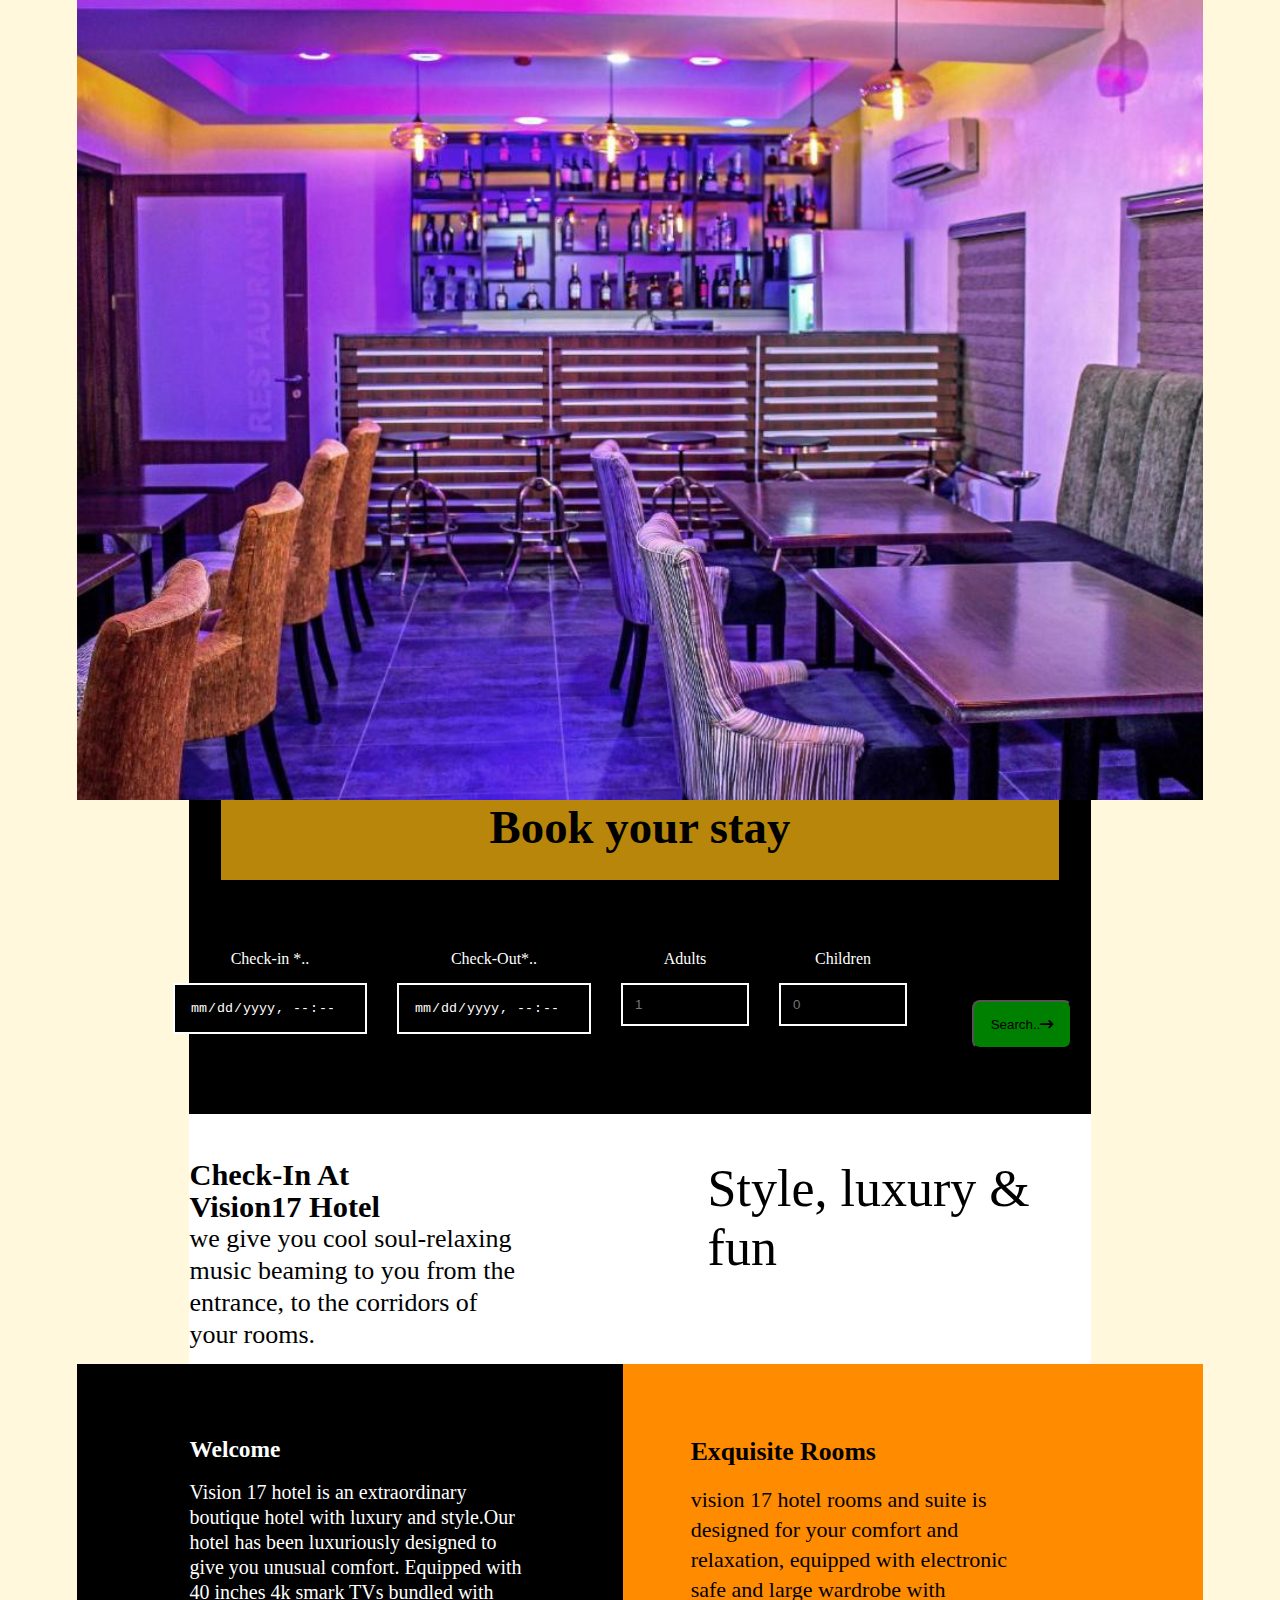
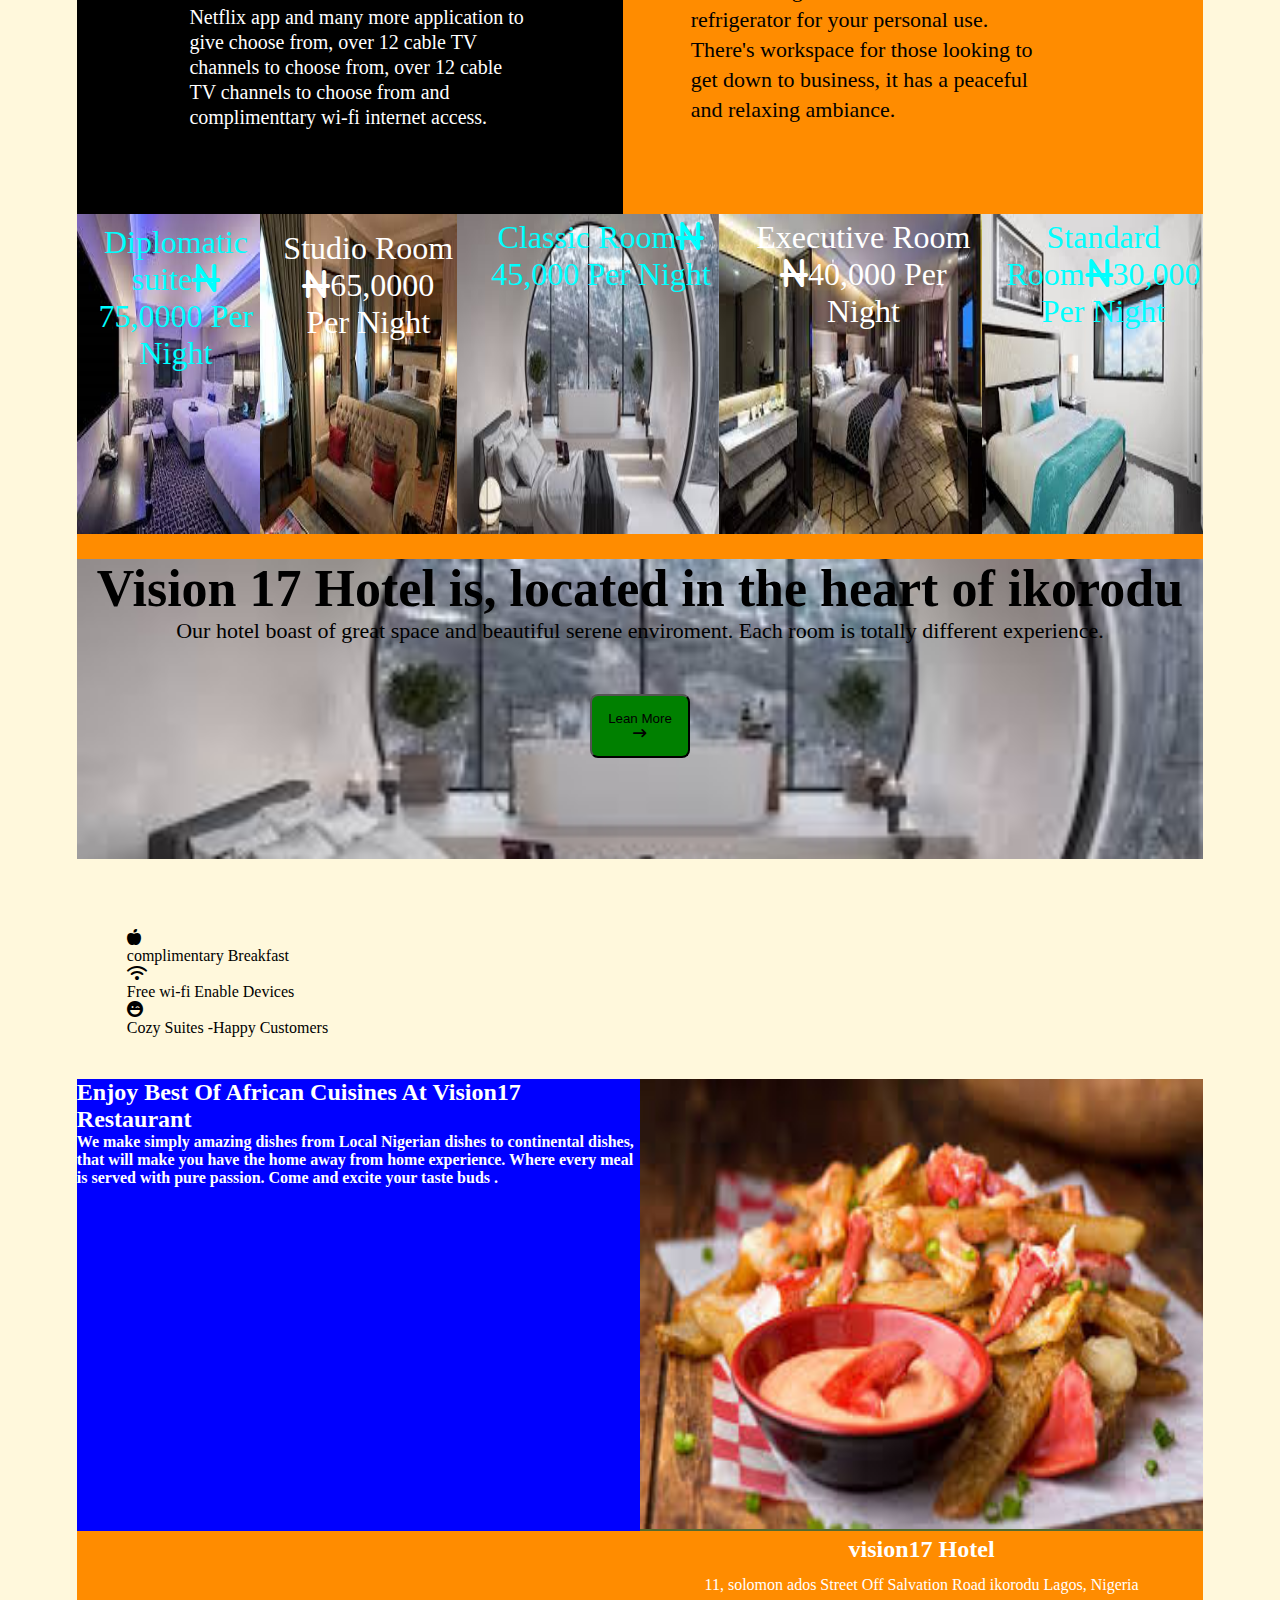
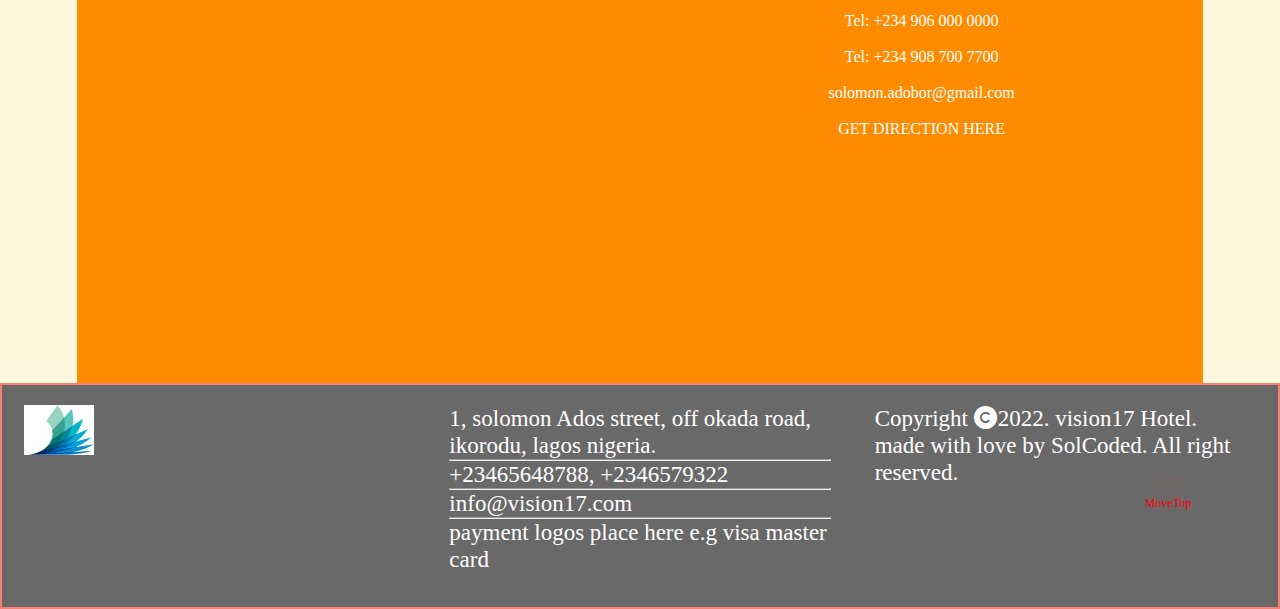
==== commit 96eeb51e: "adding scrol to top" ====
--- a/index.html
+++ b/index.html
@@ -71,7 +71,7 @@
                   <button type="search">Search..<i class="fa fa-long-arrow-right" aria-hidden="true"></i></button>
                </p>
             </div>
-         
+
          </form>
 
       </div>
@@ -138,27 +138,29 @@
          <button href=""> Lean More <i class="fa fa-long-arrow-right" aria-hidden="true"></i></button>
       </div>
       <div class="freeworld">
-         
-            <span><i class="fa-solid fa-apple-whole"></i>
-               <p>complimentary Breakfast</p>
-            </span>
-
-            <span><i class="fa fa-wifi" aria-hidden="true"></i>
-
-               <p> Free wi-fi Enable Devices</p>
-            </span>
-
-            <span><i class="fa-solid fa-face-laugh-wink"></i>
-               <p>Cozy Suites -Happy Customers</p>
-            </span>
-         
+
+         <span><i class="fa-solid fa-apple-whole"></i>
+            <p>complimentary Breakfast</p>
+         </span>
+
+         <span><i class="fa fa-wifi" aria-hidden="true"></i>
+
+            <p> Free wi-fi Enable Devices</p>
+         </span>
+
+         <span><i class="fa-solid fa-face-laugh-wink"></i>
+            <p>Cozy Suites -Happy Customers</p>
+         </span>
+
       </div>
       <div class="info">
          <div class="info1">
-            <h1>Enjoy Best Of African Cuisines At Vision17 Restaurant</h1>
-            <p>We make simply amazing dishes from Local Nigerian dishes to continental dishes, that will make you have
-               the home away from home experience. Where every
-               meal is served with pure passion. Come and excite your taste buds .</p>
+            <h2>Enjoy Best Of African Cuisines At Vision17 Restaurant</h1>
+               <h4>We make simply amazing dishes from Local Nigerian dishes to continental dishes, that will make you
+                  have
+                  the home away from home experience. Where every
+                  meal is served with pure passion.
+                  Come and excite your taste buds .</h4>
          </div>
 
          <div class="info2">
@@ -166,13 +168,13 @@
          </div>
       </div>
       <div class="infos">
-         <div class="info1">
+         <div class="info4">
             <iframe src="https://www.google.com/maps/embed?pb=!1m18!1m12!1m3!1d31708
             .566317403714!2d3.5979795999999995!3d6.57572545!2m3!1f0!2f0!3f0!
             3m2!1i1024!2i768!4f13.1!3m3!1m2!1s0x103be56b
             20a95ab1%3A0xef2d538d8c2950a1!2s104102%2C%20Ije
             de!5e0!3m2!1sen!2sng!4v1647298265037!5m2!1sen!2s
-            ng" width="100%" height="450" style="border:0;" allowfullscreen="" loading="lazy" alt="GOOGLE MAP">
+            ng" width="100%" height="250" style="border:0;" allowfullscreen="" loading="lazy" alt="GOOGLE MAP">
             </iframe>
          </div>
          <div class="info1x">
@@ -189,30 +191,38 @@
 
       </div>
    </section>
-   <div class="footer">
-      <div class="fotimg">
-         <img src="./imaghub/LOGO.JPG" alt="">
-      </div>
-      <div>
-         <p>1, solomon Ados street, off okada road, ikorodu,
-            lagos nigeria.
-         </p>
-         <hr>
-         <p>+23465648788, +2346579322</p>
-         <hr>
-         <p>info@vision17.com</p>
-         <hr>
-         <p>payment logos place here e.g visa master card</p>
-      </div>
-      <div>
-         Copyright <i class="fa fa-copyright"></i>2022. vision17 Hotel.
-         <p>made with love by SolCoded.
-
-         </p>
-         <p>All right reserved.</p>
-      </div>
+</body>
+<div class="footer">
+   <div class="fotimg">
+      <img src="./imaghub/LOGO.JPG" alt="">
    </div>
-
-</body>
+   <div class="fotadress">
+      <p>1, solomon Ados street, off okada road, ikorodu,
+         lagos nigeria.
+      </p>
+      <hr>
+      <p>+23465648788, +2346579322</p>
+      <hr>
+      <p>info@vision17.com</p>
+      <hr>
+      <p>payment logos place here e.g visa master card</p>
+   </div>
+   <div class="copyright3">
+      Copyright <i class="fa fa-copyright"></i>2022. vision17 Hotel.
+      <p>made with love by SolCoded.
+
+
+         All right reserved.
+
+      <p class="movetoTop">
+         <a href="#">MoveTop</a>
+      </p>
+
+      </p>
+
+   </div>
+</div>
+
+<script src="./hotel.js"></script>
 
 </html>--- a/hotel.css
+++ b/hotel.css
@@ -1,24 +1,28 @@
-*{
+* {
    padding: 0;
    margin: 0;
 }
-.header-carosoul{
-    background-size: cover;
-   background-repeat:no-repeat;
-   background-image:url("./imaghub/bars.jpg");
+
+.header-carosoul {
+   background-size: cover;
+   background-repeat: no-repeat;
+   background-image: url("./imaghub/bars.jpg");
    width: 100%;
    height: 800px;
-   opacity:1;
-
-}
-header{
+   opacity: 1;
+
+}
+
+header {
    flex: right;
-   
-}
-li{
-   list-style:none;   
-}
-ul{
+
+}
+
+li {
+   list-style: none;
+}
+
+ul {
    justify-content: center;
    justify-items: center;
    gap: 100px;
@@ -26,44 +30,53 @@
    width: 100%;
    display: flex;
    flex: right;
-  color: chartreuse;
+   color: chartreuse;
    opacity: 0;
-   transform:translateZ(0px);
-   transform:translateY(40px);
-}
-ul:hover{
-opacity:2;
-}
-.textheader h3{
+   transform: translateZ(0px);
+   transform: translateY(40px);
+}
+
+ul:hover {
+   opacity: 2;
+}
+
+.textheader h3 {
    animation: spin 5s infinite;
 }
-@keyframes spin{
+
+@keyframes spin {
    from {
-     transform: rotate(0deg);
+      transform: rotate(0deg);
    }
+
    to {
-     transform: rotate(360deg);
+      transform: rotate(360deg);
    }
- }
-.logo{
+}
+
+.logo {
    width: 50%;
    height: 120px;
    background-color: brown;
 }
-.ulbody a{
+
+.ulbody a {
    justify-content: space-between;
-   color:aqua;
-   font-size:large;
-}
-li ul{
+   color: aqua;
+   font-size: large;
+}
+
+li ul {
    display: block;
 }
-a{
- text-decoration: none;
- color: white;
- font-family: -apple-system, BlinkMacSystemFont, 'Segoe UI', Roboto, Oxygen;
-}
-.textheader{
+
+a {
+   text-decoration: none;
+   color: white;
+   font-family: -apple-system, BlinkMacSystemFont, 'Segoe UI', Roboto, Oxygen;
+}
+
+.textheader {
    background-color: darkgoldenrod;
    font-size: 40px;
    /* line-height: 50px; */
@@ -76,362 +89,426 @@
    animation: mymove 5s infinite;
 }
 
-.textheader1{
+.textheader1 {
    text-align: center;
    width: 80%;
    background-color: black;
    margin: auto;
 }
-body{
-   width: 100%;
-   background-color:cornsilk;
-
-}
-section{
+
+body {
+   width: 100%;
+   background-color: cornsilk;
+
+}
+
+section {
    width: 88%;
    margin: auto;
 }
-.divider{
-   height: 40px; 
-     /* background-color: aquamarine; */
-     margin: 15px;
-}
-label{
-   color: white;
-}
+
+.divider {
+   height: 40px;
+   /* background-color: aquamarine; */
+   margin: 15px;
+}
+
+label {
+   color: white;
+}
+
 /* .textmainb{
    background-color: aqua;
    width: 100%;
 } */
-.btnp{
-margin: 50px; 
- text-align:center; 
-
-}
-.frmwk{
- display: grid;
- grid-template-columns: 1fr 1fr 1fr 1fr 1fr;
- /* gap: 2px; */
- display: flex;
- justify-content: center;
- background-color: black;
- 
-}
-input{
+.btnp {
+   margin: 50px;
+   text-align: center;
+
+}
+
+.frmwk {
+   display: grid;
+   grid-template-columns: 1fr 1fr 1fr 1fr 1fr;
+   /* gap: 2px; */
+   display: flex;
+   justify-content: center;
+   background-color: black;
+
+}
+
+input {
    width: 100px;
-   padding: 12px ;
+   padding: 12px;
    border: 2px solid white;
    background-color: black;
    margin: 15px;
-   /* gap:19px; */ 
-}
-p .chk{
-   width:160px;
+   /* gap:19px; */
+}
+
+p .chk {
+   width: 160px;
    padding: 15px;
    border: 2px solid white;
-   background-color: black;  
-   color:white  
-}
-button{
+   background-color: black;
+   color: white
+}
+
+button {
    width: 100px;
    padding: 15px;
-   border-radius: 8px;  
-   background-color: darkorange;
+   border-radius: 8px;
+   background-color: green;
    /* margin-top: 35px 5px; */
-   }
+}
+
 /* .btnp{
    padding: 0 10px;
 } */
-form{
+form {
    background-color: black;
    padding-bottom: 15px;
    width: 100%;
 }
-.chkintext{
+
+.chkintext {
    display: grid;
    grid-template-columns: 1fr 1fr;
    display: flex;
-   margin:auto;
+   margin: auto;
    width: 80%;
    justify-content: center;
    height: 250px;
    font-size: 23px;
-   color:black;
-   background-color: white; 
-}
-.textwrapper{
+   color: black;
+   background-color: white;
+}
+
+.textwrapper {
    word-wrap: break-word;
    line-height: 32px;
    justify-content: space-between;
-  display: block;
-  width:50% ;
-  padding-top: 5%;
-      padding-right: 19%;
-      padding-left:0px;
-      padding-bottom:  50px;
-      font-size: 26px;
-   }
-   .textsty{
-      word-wrap: break-word;
-      padding-top: 5%;
-      padding-left: 1%;
-      padding-right:5%;
-      padding-bottom:  50px;      
-     display:block;
-     width:50%;
-     font-size: 52px;
-    
-      }
-      .bodytext{
-         display: grid;
-         grid-template-columns: 1fr 1fr;
-         display: flex;
-         margin:auto;
-         width: 100%;
-         justify-content: center;
-         height: 450px;
-         font-size: 23px;
-         color: white;
-         /* padding-bottom:  1px;  */
-      }
-      .bodytext1{
-         word-wrap: break-word;
-         line-height: 25px;
-         /* justify-content: space-between; */
-        display: block;
-        width:50% ;
-        padding-top: 5%;
-            padding-right: 8%;
-            padding-left:10%;
-            padding-bottom:  50px;                 
-        font-size: 20px;
-        background-color: black;
-        /* height: 100px; */
-         }
-         .bodytext2{
-            word-wrap: break-word;
-            line-height: 30px;
-            /* justify-content: space-between; */
-           display: block;
-           width:50% ;
-           padding-top: 5%;
-               padding-right: 15%;
-               padding-left:6%;
-               padding-bottom:  50px;
-               font-size: 22px;            
-           background-color: darkorange;
-           color:black;
-            }
-            .bodytext1 .txt{
-               padding-top: 5%;
-               padding-bottom:5%;              
-            }
-            .bodytext2 .txt{
-               padding-top: 5%;
-               padding-bottom: 5%;              
-            }
-            .flows{
-               background-image:url("./imaghub/RM8.jfif");
-               background-repeat: no-repeat;
-               width: 100%;
-               background-size: cover;
-               height: 300px;
-               /* opacity: 0.7; */
-               background-position: center;
-               text-align: center;
-               /* justify-content: center; */               
-            }
-            h1{
-               font-size: 52px;
-            }
-            #hd{
-               font-size: 22px;
-               padding-bottom: 50px;
-            }
- .carosoul{
+   display: block;
+   width: 50%;
+   padding-top: 5%;
+   padding-right: 19%;
+   padding-left: 0px;
+   padding-bottom: 50px;
+   font-size: 26px;
+}
+
+.textsty {
+   word-wrap: break-word;
+   padding-top: 5%;
+   padding-left: 1%;
+   padding-right: 5%;
+   padding-bottom: 50px;
+   display: block;
+   width: 50%;
+   font-size: 52px;
+
+}
+
+.bodytext {
+   display: grid;
+   grid-template-columns: 1fr 1fr;
+   display: flex;
+   margin: auto;
+   width: 100%;
+   justify-content: center;
+   height: 450px;
+   font-size: 23px;
+   color: white;
+   /* padding-bottom:  1px;  */
+}
+
+.bodytext1 {
+   word-wrap: break-word;
+   line-height: 25px;
+   /* justify-content: space-between; */
+   display: block;
+   width: 50%;
+   padding-top: 5%;
+   padding-right: 8%;
+   padding-left: 10%;
+   padding-bottom: 50px;
+   font-size: 20px;
+   background-color: black;
+   /* height: 100px; */
+}
+
+.bodytext2 {
+   word-wrap: break-word;
+   line-height: 30px;
+   /* justify-content: space-between; */
+   display: block;
+   width: 50%;
+   padding-top: 5%;
+   padding-right: 15%;
+   padding-left: 6%;
+   padding-bottom: 50px;
+   font-size: 22px;
+   background-color: darkorange;
+   color: black;
+}
+
+.bodytext1 .txt {
+   padding-top: 5%;
+   padding-bottom: 5%;
+}
+
+.bodytext2 .txt {
+   padding-top: 5%;
+   padding-bottom: 5%;
+}
+
+.flows {
+   background-image: url("./imaghub/RM8.jfif");
+   background-repeat: no-repeat;
+   width: 100%;
+   background-size: cover;
+   height: 300px;
+   /* opacity: 0.7; */
+   background-position: center;
+   text-align: center;
+   /* justify-content: center; */
+}
+
+h1 {
+   font-size: 52px;
+}
+
+#hd {
+   font-size: 22px;
+   padding-bottom: 50px;
+}
+
+.carosoul {
    display: grid;
    grid-template-columns: 1fr 1fr 1fr 1fr;
    display: flex;
-    margin:auto; 
-    width: 100%;
+   margin: auto;
+   width: 100%;
    height: 320px;
-   }
- .flosimg{
-    width: auto;
-    color: aqua;
-    position: relative;
-    text-align: center;
- }
- .mol{
-    position:absolute;
-    bottom: 0;
-    top: 3%;
-    left: 8%;
-   font-size: 32px;
-   
- }
- .flosimg1{
-    text-align: center;
-    width: auto;
-    color: white;
-    position: relative;
-    text-align: center;
-    
- } 
- .mol1{
-    position:absolute;
-    bottom: 0;
-    top: 5%;
-    left: 10%;
-   font-size: 32px;
- }
- .flosimg2{
-   text-align: center;
+}
+
+.flosimg {
    width: auto;
    color: aqua;
    position: relative;
    text-align: center;
-   height: 100px;
-   
-} 
-.mol2{
-   position:absolute;
+}
+
+.mol {
+   position: absolute;
+   bottom: 0;
+   top: 3%;
+   left: 8%;
+   font-size: 32px;
+
+}
+
+.flosimg1 {
+   text-align: center;
+   width: auto;
+   color: white;
+   position: relative;
+   text-align: center;
+
+}
+
+.mol1 {
+   position: absolute;
    bottom: 0;
    top: 5%;
    left: 10%;
-  font-size: 32px;
-}
-.flosimg3{
-   text-align: center;
-   width: auto;
-   color: white;
+   font-size: 32px;
+}
+
+.flosimg2 {
+   text-align: center;
+   width: auto;
+   color: aqua;
    position: relative;
    text-align: center;
    height: 100px;
-   
-} 
-.mol3{
-   position:absolute;
+
+}
+
+.mol2 {
+   position: absolute;
    bottom: 0;
    top: 5%;
    left: 10%;
-  font-size: 32px;
-}
-.flosimg4{
-   text-align: center;
-   width: auto;
-   color: aqua;
+   font-size: 32px;
+}
+
+.flosimg3 {
+   text-align: center;
+   width: auto;
+   color: white;
    position: relative;
    text-align: center;
    height: 100px;
-   
-} 
-.mol4{
-   position:absolute;
+
+}
+
+.mol3 {
+   position: absolute;
    bottom: 0;
    top: 5%;
    left: 10%;
-  font-size: 32px;
-}
-.imgsss{
-   width:100% ;
+   font-size: 32px;
+}
+
+.flosimg4 {
+   text-align: center;
+   width: auto;
+   color: aqua;
+   position: relative;
+   text-align: center;
+   height: 100px;
+
+}
+
+.mol4 {
+   position: absolute;
+   bottom: 0;
+   top: 5%;
+   left: 10%;
+   font-size: 32px;
+}
+
+.imgsss {
+   width: 100%;
    height: 320px;
 }
-.spacediv{
+
+.spacediv {
    background-color: darkorange;
    height: 25px;
 }
-.freeworld div{
+
+.freeworld div {
    display: grid;
    grid-template-columns: 1fr 1fr 1fr;
- display:flex; 
-  font-size: 32px;
+   display: flex;
+   font-size: 32px;
    justify-content: center;
    justify-content: space-between;
- 
-  height: 150px;
+
+   height: 150px;
    /* padding: 20px; */
 }
-.freeworld{
-   width:auto;
-padding:70px 50px;
-/* background-color: green; */
-height: 80px;
-justify-content: center;
-}
-.info div{
-   background-color:darkolivegreen;
-   color: white;
-  width:100%;
-  justify-content: center;
-  height: 450px;
-  padding-bottom: 2px;
-  }
-.info img{
-   width: 100%;
+
+.freeworld {
+   width: auto;
+   padding: 70px 50px;
+   /* background-color: green; */
+   height: 80px;
+   justify-content: center;
+}
+
+.info div {
+   background-color: darkolivegreen;
+   color: white;
+   width: 100%;
+   justify-content: center;
    height: 450px;
-}
-.info .info1{
+   padding-bottom: 2px;
+}
+
+.info img {
+   width: 100%;
+   height: 450px;
+}
+
+.info .info1 {
    width: 100%;
    height: 450px;
    background-color: blue;
 }
-.info{
-display:grid;
-   grid-template-columns: 1fr 1fr ;
-display: flex;
- justify-content: space-between;
-   justify-content: center;
- 
-
-}
-.infos div{
-   background-color:darkorange;
-   color: white;
-  width:100%;
-  justify-content: center;
-  height: 450px;
-  padding-bottom: 2px; 
-  line-height: 36px;
-  
-}
-.infos .info1{
+
+.info {
+   display: grid;
+   grid-template-columns: 1fr 1fr;
+   display: flex;
+   justify-content: space-between;
+   justify-content: center;
+
+
+}
+
+.infos div {
+   background-color: darkorange;
+   color: white;
+   width: 100%;
+   justify-content: center;
+   height: 450px;
+   padding-bottom: 2px;
+   line-height: 36px;
+
+}
+
+.infos .info1 {
    width: 100%;
    height: 450px;
    background-color: wheat;
 }
-.infos{
-display:grid;
-   grid-template-columns: 1fr 1fr ;
-display: flex;
- justify-content: space-between;
-   justify-content: center;
-  
-   width: 100%;
-   text-align: center;
-  
-}
-.footer div{
- 
-   color: white;
-  width:100%;
-  justify-content: center;
-  background-color:dimgrey;
-  height: 270px;
-  padding: 80px 32px 22px 22px;
-  font-size: 30px;
-}
+
+.infos {
+   display: grid;
+   grid-template-columns: 1fr 1fr;
+   display: flex;
+   justify-content: space-between;
+   justify-content: center;
+
+   width: 100%;
+   text-align: center;
+
+}
+
+.footer div {
+
+   color: white;
+   width: 100%;
+   justify-content: center;
+   background-color: dimgrey;
+   height: 180px;
+   padding: 20px 22px 22px 22px;
+   font-size: 23px;
+   line-height: 27px;
+}
+
 .footer {
-   display:grid;
+   display: grid;
    grid-template-columns: 1fr 1fr 1fr;
    display: flex;
    justify-content: space-between;
    justify-content: center;
-   width:auto;
-   
+   width: auto;
+   font-size: 15px;
    border: 2px solid salmon;
 }
-.fotimg img{
+
+.fotimg img {
    width: 70px;
-   height: 70px;
+   height: 50px;
+}
+
+.movetoTop a {
+   color: red;
+
+   font-size: 12px;
+}
+
+.copyright3 a {
+   background-color: rgb(108, 104, 104);
+   box-shadow: none;
+   width: 30px;
+   height: 2px;
+   margin-top: 20px;
+   padding-top: 20px;
+   margin-left: 270px;
+   z-index: 1;
 }--- a/hotelmedia.css
+++ b/hotelmedia.css
@@ -1,20 +1,23 @@
-@media only screen and (max-device-width: 390px) {
-  
+@media screen and (max-width: 768px) {
+
+   * {
+      padding: 0;
+      margin: 0;
+   }
+
    .header-carosoul {
       background-size: cover;
       background-repeat: no-repeat;
       background-image: url("./imaghub/bars.jpg");
-      width: 390px;
-      height: 300px;
+      width: 100%;
+      height: 800px;
       opacity: 1;
 
    }
 
    header {
-      display: flex;
-      flex-direction: column;
-      width: 390px;
-      color: rgb(0, 102, 255);
+      flex: right;
+      font-size: 12px;
 
    }
 
@@ -25,13 +28,13 @@
    ul {
       justify-content: center;
       justify-items: center;
-      gap: 2px;
+      gap: 10px;
       height: 40px;
-      width: 390px; ;
-      display: flex;
-      flex-direction: column;
+      width: 100%;
+      display: flex;
+      flex: right;
       color: chartreuse;
-      opacity: 0;
+      /* opacity: 0; */
       transform: translateZ(0px);
       transform: translateY(40px);
    }
@@ -55,15 +58,15 @@
    }
 
    .logo {
-      width: 20%;
-      height: 120px;
+      width: 80%;
+      height: 50px;
       background-color: brown;
    }
 
    .ulbody a {
       justify-content: space-between;
       color: aqua;
-      font-size: medium
+      font-size: large;
    }
 
    li ul {
@@ -79,12 +82,13 @@
    .textheader {
       background-color: darkgoldenrod;
       font-size: 40px;
+      /* line-height: 50px; */
       text-align: center;
       font-family: 'playfair display', serif;
       font-weight: 400;
-      width: 100%;
-      margin: auto;
-      height: 95px;
+      width: 93%;
+      margin: auto;
+      height: 80px;
       animation: mymove 5s infinite;
    }
 
@@ -96,13 +100,19 @@
    }
 
    body {
-      width: 375px;
+      width: 100%;
       background-color: cornsilk;
 
    }
 
+   body {
+
+      background-color: cornsilk;
+
+   }
+
    section {
-      width: 88%;
+      width: 80%;
       margin: auto;
    }
 
@@ -122,16 +132,28 @@
    }
 
    .frmwk {
-      display: grid;
-      grid-template-columns: 1fr 1fr;
-      flex-direction: column;
-      display: flex;
-      justify-content: center;
-      background-color: darkgray
+      flex-direction: column;
+      display: flex;
+      justify-content: center;
+      background-color: green;
+      justify-content: center;
+      justify-items: center;
+      width: 370px;
+      margin: auto;
+
+   }
+
+   form {
+      /* background-color: green; */
+      padding-bottom: 15px;
+      width: auto;
+      margin: auto;
+      background-color: red;
+      height: fit-content;
    }
 
    input {
-      width: 100px;
+      width: 80px;
       padding: 8px;
       border: 2px solid white;
       background-color: black;
@@ -141,8 +163,8 @@
    }
 
    p .chk {
-      width: 160px;
-      padding: 15px;
+      width: 150px;
+      padding: 10px;
       border: 2px solid white;
       background-color: red;
       color: white
@@ -156,15 +178,6 @@
       /* margin-top: 35px 5px; */
    }
 
-   /* .btnp{
-  padding: 0 10px;
-} */
-   form {
-      background-color: green;
-      padding-bottom: 15px;
-      width: 100%;
-   }
-
    .chkintext {
       display: grid;
       grid-template-columns: 1fr 1fr;
@@ -173,7 +186,7 @@
       width: 80%;
       justify-content: center;
       height: 250px;
-      font-size: 23px;
+      font-size: 30px;
       color: black;
       background-color: white;
    }
@@ -183,13 +196,13 @@
       line-height: 26px;
       justify-content: space-between;
       display: block;
-      width: 55%;
+      width: 50%;
       padding-top: 3%;
       padding-right: 4%;
       padding-left: 0px;
       padding-bottom: 10px;
-      font-size: 12px;
-     
+      font-size: 19px;
+
    }
 
    .textsty {
@@ -199,7 +212,7 @@
       padding-right: 3%;
       padding-bottom: 10px;
       display: block;
-      width: 45%;
+      width: 55%;
       font-size: 32px;
 
    }
@@ -211,48 +224,49 @@
       margin: auto;
       width: 100%;
       justify-content: center;
-      height: 450px;
-      font-size: 15px;
+      height: 420px;
+      font-size: 10px;
       color: white;
-       padding-bottom:  3px; 
+      /* padding-bottom: 3px; */
    }
 
    .bodytext1 {
       word-wrap: break-word;
-      line-height: 21px;     
+      line-height: 21px;
       display: block;
-      width: 50%;
-      padding-top: 5%;
+      width: 35%;
+      padding-top: 1%;
       padding-right: 1%;
       padding-left: 4%;
-      padding-bottom: 20px;
+      padding-bottom: 15px;
       font-size: 15px;
       background-color: black;
-      /* height: 100px; */
+      height: 400px;
    }
 
    .bodytext2 {
       word-wrap: break-word;
       line-height: 30px;
       display: block;
-      width: 50%;
-      padding-top: 5%;
+      width: 35%;
+      padding-top: 1%;
       padding-right: 2%;
       padding-left: 2%;
       padding-bottom: 15px;
       font-size: 15px;
       background-color: darkorange;
       color: black;
+      height: 400px;
    }
 
    .bodytext1 .txt {
-      padding-top: 5%;
-      padding-bottom: 5%;
+      padding-top: 2%;
+      padding-bottom: 2%;
    }
 
    .bodytext2 .txt {
-      padding-top: 5%;
-      padding-bottom: 5%;
+      padding-top: 2%;
+      padding-bottom: 2%;
    }
 
    .flows {
@@ -277,150 +291,179 @@
    }
 
    .carosoul {
-   
-      display: flex;
-      margin: auto;
-      width: 97%;
-      height: 800px;
-      flex-direction: column;
-      padding-bottom: 102%;
+
+      display: flex;
+      margin: auto;
+      width: 100%;
+      height: 1020px;
+      flex-direction: column;
+      padding-bottom: 3%;
+      background-color: red;
    }
 
    .flosimg {
-      width: 329px;
+      width: 450px;
       color: aqua;
       position: relative;
       text-align: center;
-      height: 260px;
-      padding-bottom: 13px;
-   }
-
-   .mol {
+      height: 190px;
+      padding: 8px;
+      /* gap: 8px; */
+   }
+
+   /* .mol {
       position: absolute;
       bottom: 0;
-      top: 3%;
+      padding: 13px;
+
       left: 8%;
+      flex-direction: column;
       font-size: 25px;
       margin: auto;
-   }
+   } */
 
    .flosimg1 {
-      width: 329px;
+      width: 450px;
       color: white;
       position: relative;
       text-align: center;
-      height: 260px;
-      padding-bottom: 13px;
-   }
-
-   .mol1 {
+      height: 190px;
+      padding: 8px;
+      /* gap: 8px; */
+
+   }
+
+   /* .mol1 {
       position: absolute;
       bottom: 0;
       top: 5%;
       left: 10%;
       font-size: 25px;
-   }
+      flex-direction: column;
+   } */
 
    .flosimg2 {
       text-align: center;
-      width: 329px;
+      width: 450px;
       color: aqua;
       position: relative;
-      height: 260px;
-      padding-bottom: 13px;
-   }
-
-   .mol2 {
+      height: 190px;
+      padding: 8px;
+   }
+
+   /* .mol2 {
       position: absolute;
       bottom: 0;
-      top: 5%;
-      left: 10%;
+      top: 55%;
+
       font-size: 25px;
-   }
+      flex-direction: column;
+   } */
 
    .flosimg3 {
-      width: 329px;
+      width: 450px;
       color: aqua;
       position: relative;
       text-align: center;
-      height: 260px;
-      padding-bottom: 52%;
-   }
-
+      height: 190px;
+      padding: 8px;
+   }
+
+   /* 
    .mol3 {
       position: absolute;
       bottom: 0;
       top: 5%;
       left: 10%;
       font-size: 25px;
-   }
+      flex-direction: column;
+   } */
 
    .flosimg4 {
-      width: 329px;
+      width: 450px;
       color: red;
       position: relative;
       text-align: center;
-      height: 40px;
-      padding-bottom: 52%;
-   }
-
-   .mol4 {
+      height: 190px;
+      padding: 8px;
+   }
+
+   /* .mol4 {
       position: absolute;
       bottom: 0;
       top: 5%;
       left: 10%;
-      font-size: 25px;
-   }
+      font-size: 20px;
+      flex-direction: column;
+   } */
 
    .imgsss {
       width: 100%;
-      height: 320px;
+      height: 190px;
    }
 
    .spacediv {
       background-color: darkorange;
-      height: 55px;
-   }
-.flows{
-   padding-bottom: 143px;
-   background: green;
-   display: flex;
-   font-size: 32px;
-   justify-content: center;
-   justify-content: space-between;
-flex-direction: column;
-   height: 150px;
-}
-   .freeworld span{
-      display: grid;
-      grid-template-columns: 1fr;
+      height: 5px;
+   }
+
+   .flows {
+      padding-bottom: 143px;
+      background: green;
       display: flex;
       font-size: 32px;
       justify-content: center;
       justify-content: space-between;
       flex-direction: column;
-      height: 150px;
-      padding-bottom: 20px;
+      height: 200px;
+   }
+
+   .flows p {
+      padding-bottom: 243px;
+      display: flex;
+      font-size: 32px;
+      justify-content: center;
+      justify-content: space-between;
+      flex-direction: column;
+   }
+
+   .freeworld p {
+      display: flex;
+      font-size: 32px;
+      justify-content: center;
+      flex-direction: column;
+      line-height: 35px;
    }
 
    .freeworld {
       width: auto;
-      padding: 70px 50px;
-      padding-bottom: 20px;
+      padding: 50px 25px;
       height: 30px;
       justify-content: center;
       display: flex;
       flex-direction: column;
-   }
-
-   .info div {
+
+   }
+
+   h2 {
+      font-size: 35px;
+   }
+
+   h4 {
+      font-size: 15px;
+      line-height: 20px;
+      font-family: Arial, Helvetica, sans-serif;
+   }
+
+   .info {
       background-color: darkolivegreen;
       color: white;
       width: 100%;
       justify-content: center;
-      height: 450px;
+      height: 360px;
       padding-bottom: 2px;
    }
+
    .footer {
       display: grid;
       grid-template-columns: 1fr 1fr 1fr;
@@ -432,15 +475,20 @@
       background-color: aquamarine;
    }
 
-   .infos .info1 {
-      width: 100%;
-      height: 450px;
-      background-color: wheat;
-   }
 
    .infos {
-      display: grid;
-      grid-template-columns: 1fr 1fr;
+
+      display: flex;
+      justify-content: space-between;
+      justify-content: center;
+      width: 100%;
+      text-align: center;
+      flex-direction: column;
+
+   }
+
+   .info1x {
+      height: 50px;
       display: flex;
       justify-content: space-between;
       justify-content: center;
@@ -453,12 +501,12 @@
    .footer div {
 
       color: white;
-      width: 100%;
+      width: 85%;
       justify-content: center;
       background-color: dimgrey;
-      height: 270px;
-      padding: 80px 32px 22px 22px;
-      font-size: 30px;
+      height: 280px;
+      padding: 8px 8px;
+      font-size: 17px;
    }
 
 }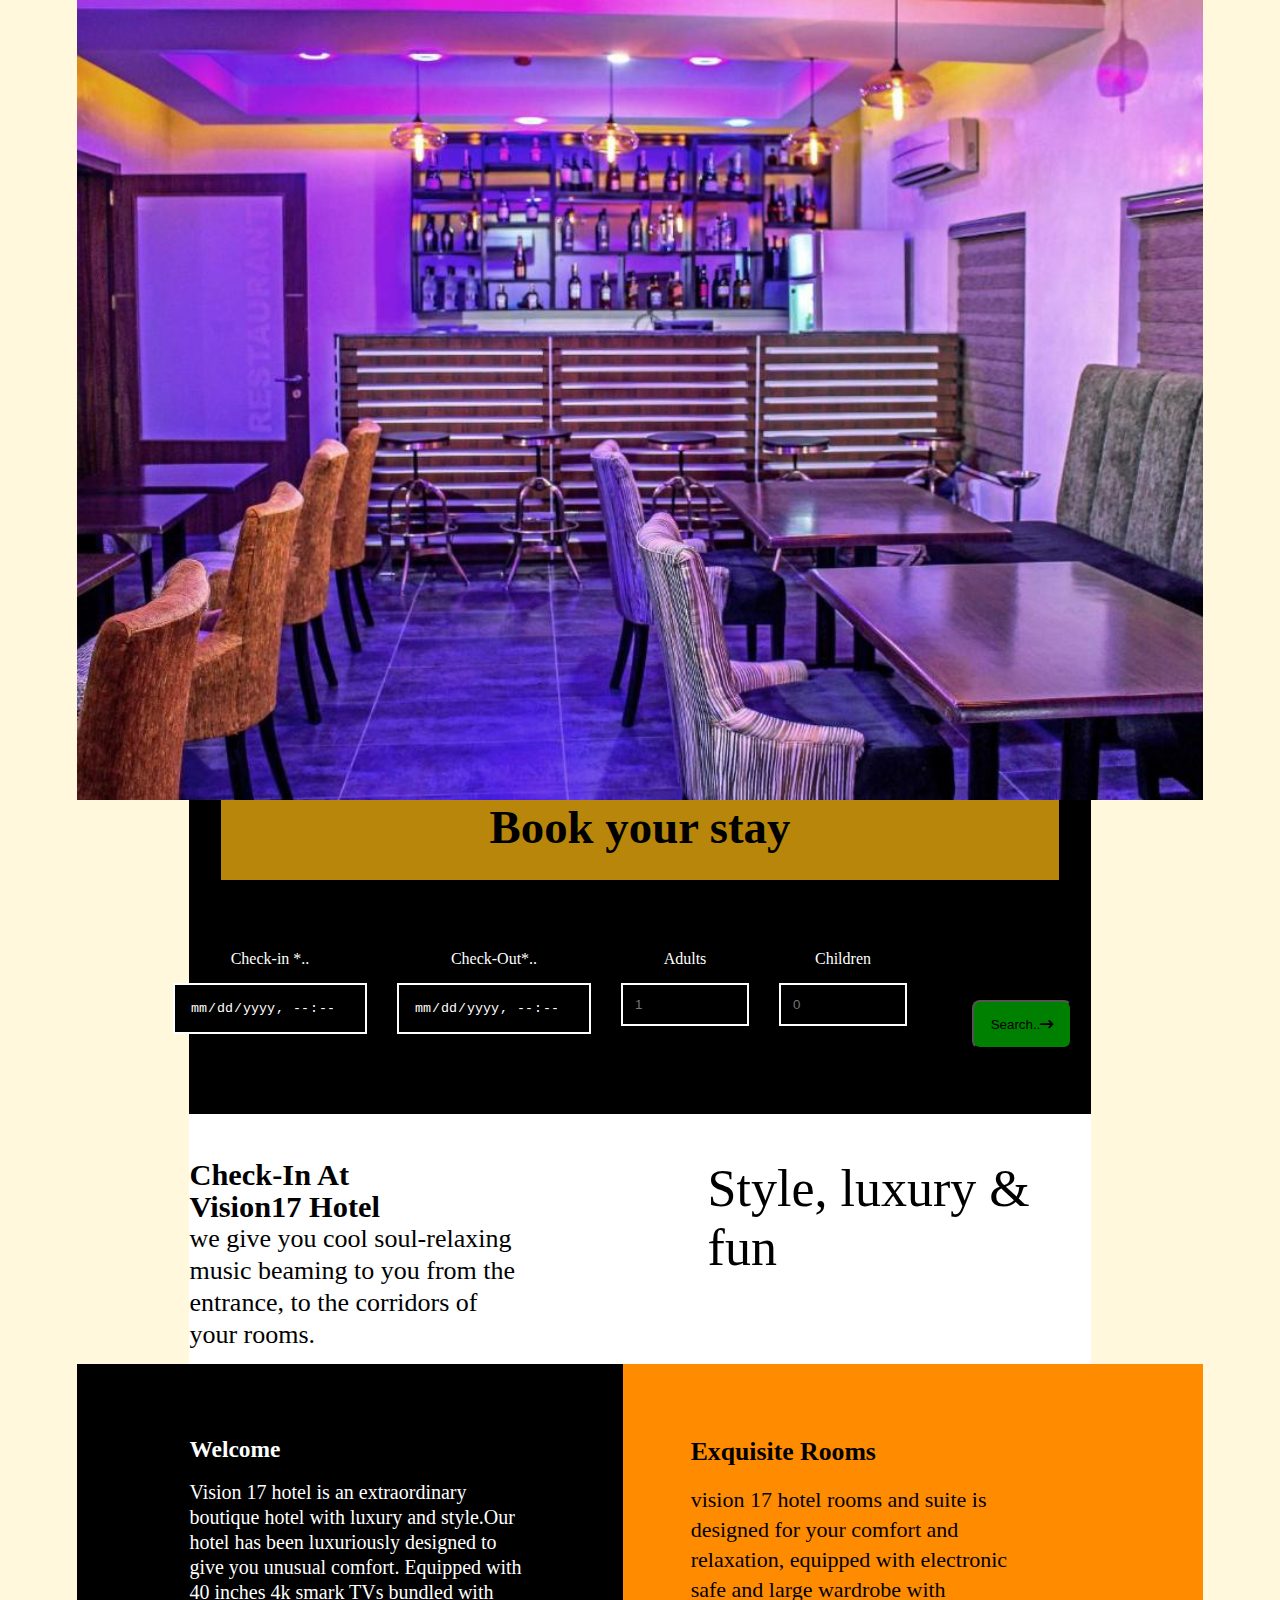
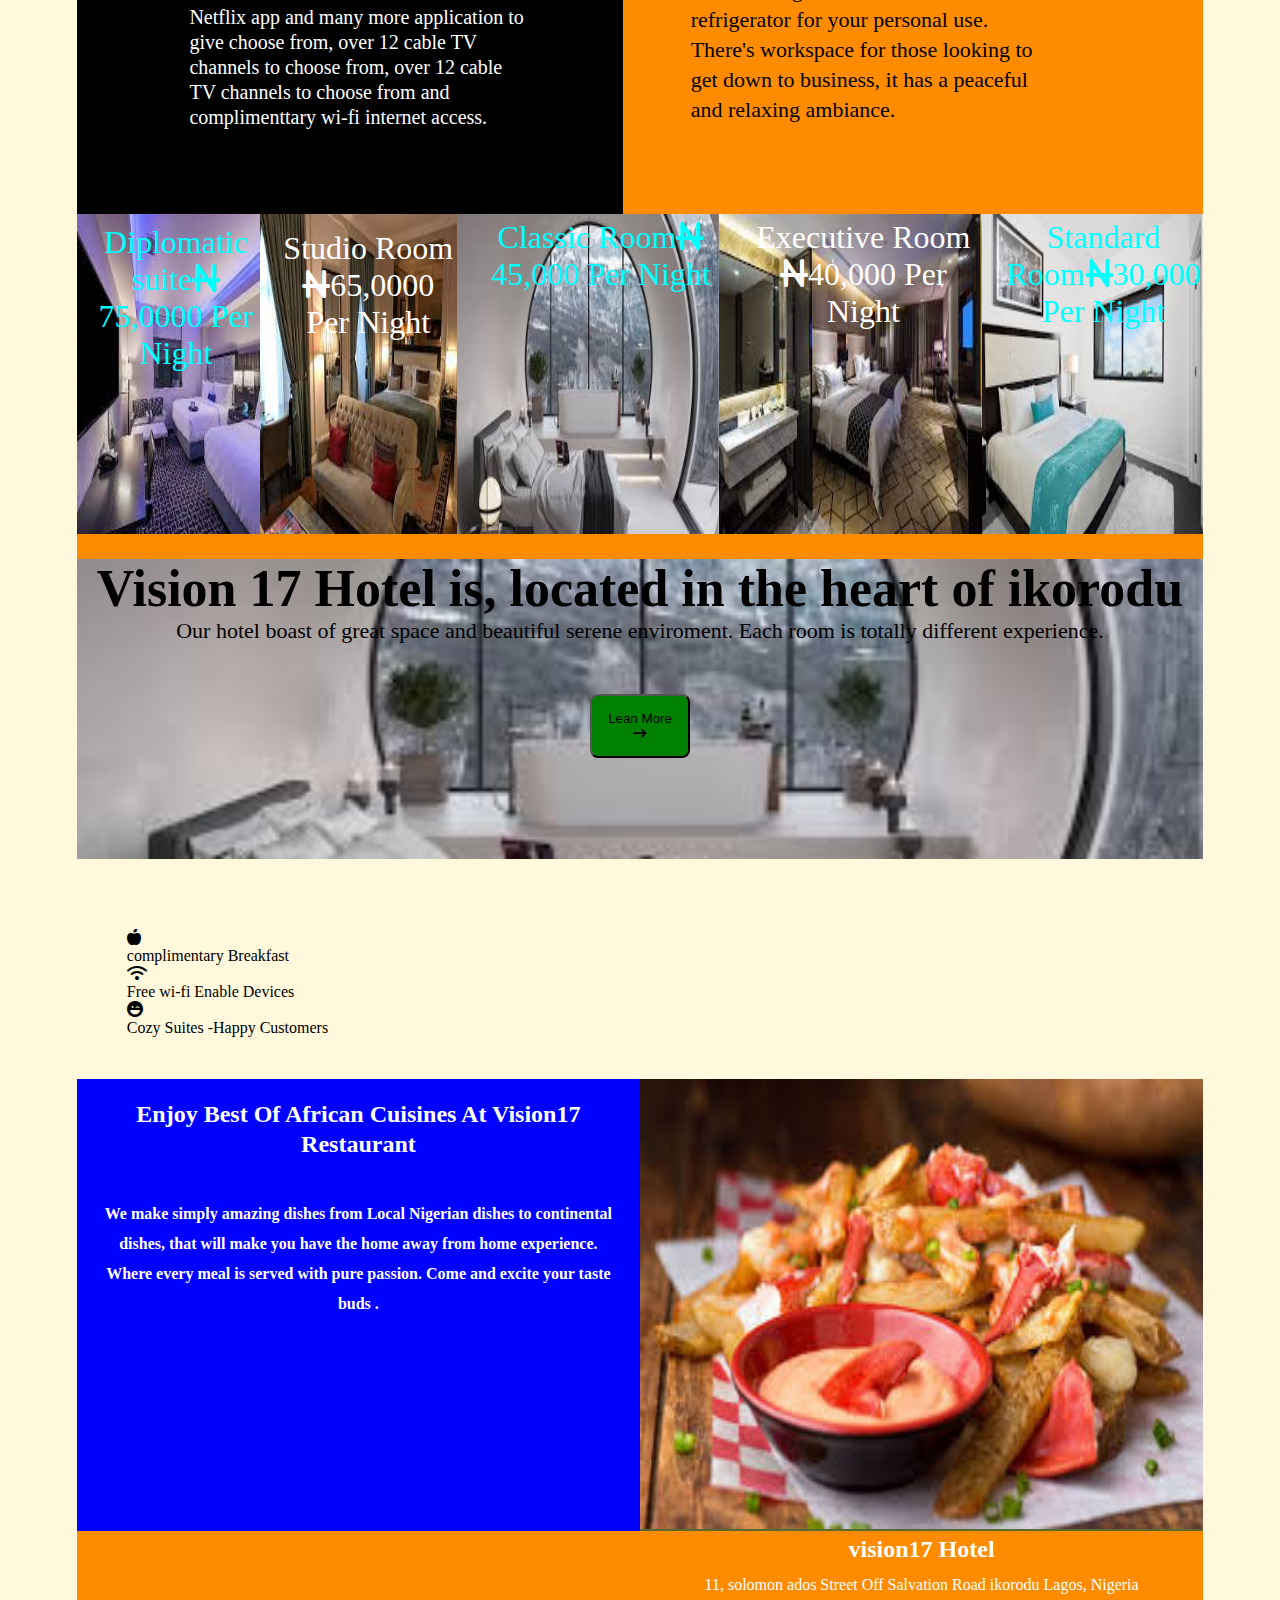
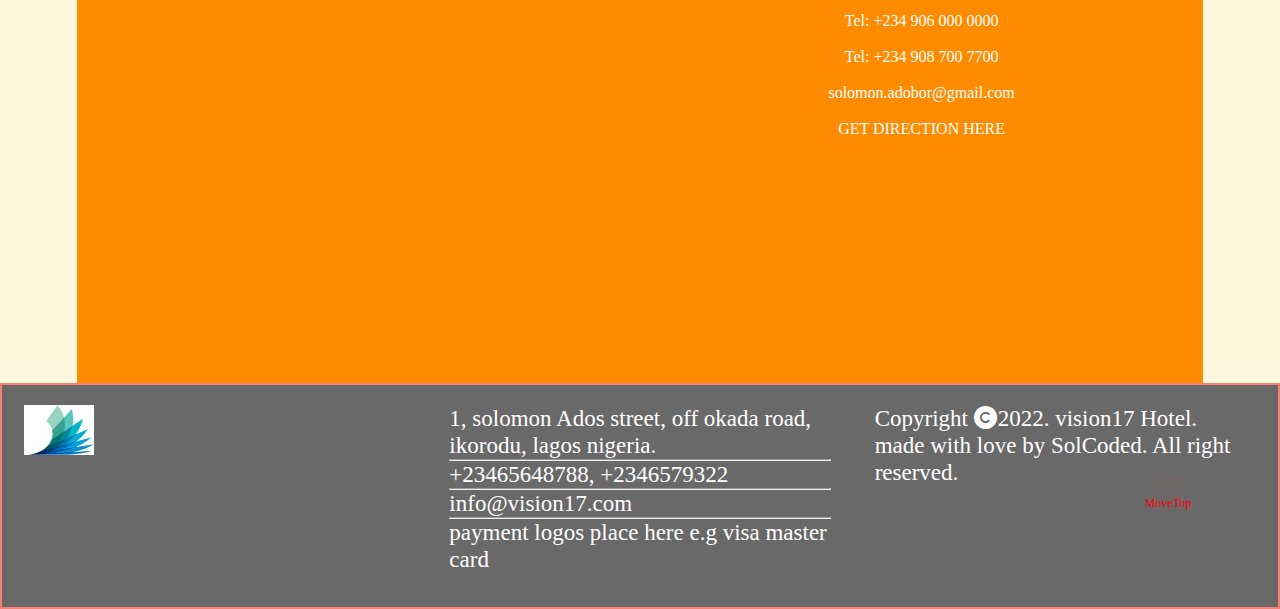
==== commit a0150b59: "'add registration page'" ====
--- a/index.html
+++ b/index.html
@@ -174,7 +174,7 @@
             3m2!1i1024!2i768!4f13.1!3m3!1m2!1s0x103be56b
             20a95ab1%3A0xef2d538d8c2950a1!2s104102%2C%20Ije
             de!5e0!3m2!1sen!2sng!4v1647298265037!5m2!1sen!2s
-            ng" width="100%" height="250" style="border:0;" allowfullscreen="" loading="lazy" alt="GOOGLE MAP">
+            ng" width="100%" height="453" style="border:0;" allowfullscreen="" loading="lazy" alt="GOOGLE MAP">
             </iframe>
          </div>
          <div class="info1x">
--- a/hotel.css
+++ b/hotel.css
@@ -396,7 +396,6 @@
    font-size: 32px;
    justify-content: center;
    justify-content: space-between;
-
    height: 150px;
    /* padding: 20px; */
 }
@@ -427,6 +426,17 @@
    width: 100%;
    height: 450px;
    background-color: blue;
+   text-align: center;
+}
+
+.info h2 {
+   text-align: center;
+   padding: 20px;
+}
+
+.info h4 {
+   text-align: center;
+   padding: 20px;
 }
 
 .info {
@@ -435,7 +445,7 @@
    display: flex;
    justify-content: space-between;
    justify-content: center;
-
+   line-height: 30px;
 
 }
 
